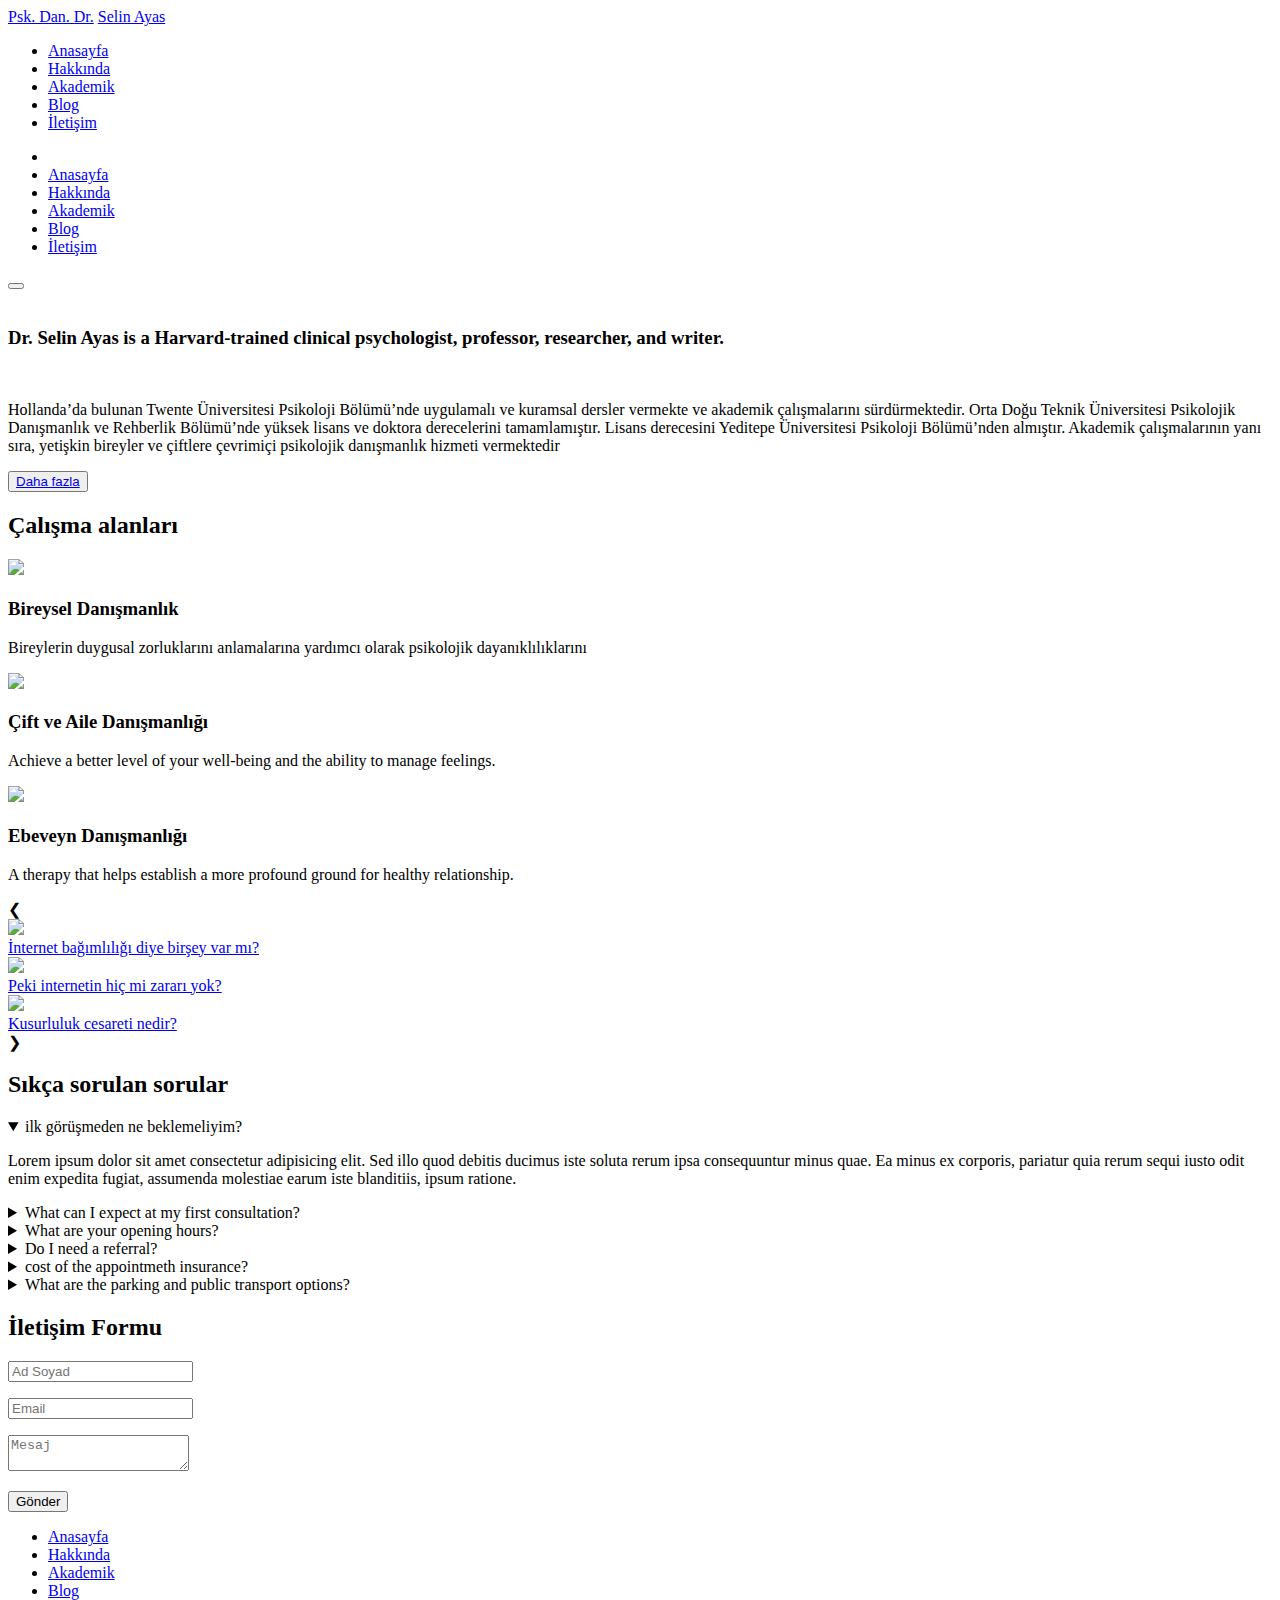
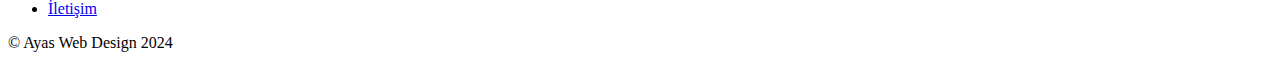
==== index.html @ 30da6a0c "Add files via upload" ====
<!DOCTYPE html>
<html lang="en">

  <link rel="stylesheet" href="styles/style.css"> 
  <link rel="stylesheet" href="https://cdnjs.cloudflare.com/ajax/libs/font-awesome/6.5.1/css/all.min.css" integrity="sha512-DTOQO9RWCH3ppGqcWaEA1BIZOC6xxalwEsw9c2QQeAIftl+Vegovlnee1c9QX4TctnWMn13TZye+giMm8e2LwA==" crossorigin="anonymous" referrerpolicy="no-referrer" />
<head>
  <meta charset="UTF-8">
  <meta name="viewport" content="width=device-width, initial-scale=1.0">
  <title>Psikolog Selin Ayas </title>
  
  <!-- Google font add start -->
  <link rel="preconnect" href="https://fonts.googleapis.com">
  <link rel="preconnect" href="https://fonts.gstatic.com" crossorigin>
  <link href="https://fonts.googleapis.com/css2?family=Poppins:ital,wght@0,100;0,200;0,300;0,400;0,500;0,600;0,700;0,800;0,900;1,100;1,200;1,300;1,400;1,500;1,600;1,700;1,800;1,900&display=swap" rel="stylesheet">
  
  <link href="https://fonts.googleapis.com/css2?family=Dancing+Script:wght@400..700&display=swap" rel="stylesheet">
 
  <link href="https://fonts.googleapis.com/css2?family=Dancing+Script:wght@400..700&family=Water+Brush&display=swap" rel="stylesheet">
  <!-- Google font add end -->



</head>


<body>
  
  <header class="header">
       <div class="divhead">
        <a href="/test/index.html">Psk. Dan. Dr.</a>
        <a href="/test/index.html">Selin Ayas</a>
       </div>

       <div class="social-icons_header">
        <a href="#" class="icon"><i class="fab fa-linkedin"></i></a>
        <a href="#" class="icon"><i class="fab fa-instagram"></i></a>
      </div>
      
      <nav class="navbar" id="navbar">
        <ul class="navul" id="navul">
          <li><a href="/test/index.html">Anasayfa </a></li>
          <li><a href="/test/hakkinda.html">Hakkında </a></li>
          <li><a href="/test/akademik.html">Akademik </a></li>
          <li><a href="/test/blog.html">Blog </a></li>
          <li><a href="/test/iletisim.html">İletişim </a></li>
        </ul>
        <ul class="navul-h" id="navul-h">
         <li class="navclose"><a href="#"></a></li>
         <li class="nav-li"><a href="/test/index.html">Anasayfa </a></li>
         <li class="nav-li"><a href="/test/hakkinda.html">Hakkında </a></li>
         <li class="nav-li"><a href="/test/akademik.html">Akademik </a></li>
         <li class="nav-li"><a href="/test/blog.html">Blog </a></li>
         <li class="nav-li"><a href="/test/iletisim.html">İletişim </a></li>
        </ul>
      </nav>
    

      <button class="hamburger" id="hamburger">
        <i class="fas fa-bars"></i>
      </button>

      <script>

const hamburger=document.getElementById('hamburger');
const navBAR=document.getElementById('navul-h');


hamburger.addEventListener('click', () => {
    navBAR.classList.toggle('show');
});
        
      </script>
    
  </header>

    <div class="div1">
      <img class="profile_image" src="images/profile_pic_square.jpg" alt="">
     <div class="div1_header">
      <h3>Dr. Selin Ayas is a Harvard-trained clinical psychologist, professor, researcher, and writer.
      </h3>
      <br>
      <p class="p1" style="color: black;">Hollanda’da bulunan Twente Üniversitesi Psikoloji Bölümü’nde uygulamalı ve kuramsal dersler vermekte ve akademik çalışmalarını sürdürmektedir. Orta Doğu Teknik Üniversitesi Psikolojik Danışmanlık ve Rehberlik Bölümü’nde yüksek lisans ve doktora derecelerini tamamlamıştır. Lisans derecesini Yeditepe Üniversitesi Psikoloji Bölümü’nden almıştır. Akademik çalışmalarının yanı sıra, yetişkin bireyler ve çiftlere çevrimiçi psikolojik danışmanlık hizmeti vermektedir

      </p>
     <button class="btn_dahafazla"><a href="/test/hakkinda.html">Daha fazla </a></button>
    </div>
    </div>
    <div class="div2">
      <h2>Çalışma alanları</h2>
      <div class="div21_buyuk">
         <div class="div21">
           <img src="images/bireysel.png" class="small_pic">
           <h3>Bireysel Danışmanlık</h3>
            <p>Bireylerin duygusal zorluklarını anlamalarına yardımcı olarak psikolojik dayanıklılıklarını</p>
        </div>
        <div class="div21">
         <img src="images/cift.png" class="small_pic">
         <h3>Çift ve Aile Danışmanlığı</h3>
         <p>Achieve a better level of your well-being and the ability to manage feelings.</p>
       </div>
       <div class="div21">
          <img src="images/ebeveyn.png" class="small_pic">
          <h3>Ebeveyn Danışmanlığı</h3>
         <p>A therapy that helps establish a more profound ground for healthy relationship.</p>
        </div>
      </div>
    </div>


 <div class="slideshow-container">  
  <a class="prev" onclick="plusSlides(-1)">&#10094;</a>
  <div class="mySlides">
  <div class="grid-section">   
    <article class="blog-card">
      <div class="blog-card__image">
        <img src="images/internet.jpg">
      </div>
      
	  <div class="blog-card__title">
        <a href="http://www.google.com">İnternet bağımlılığı diye birşey var mı?</a>
	  </div>
	

    </article>
	<article class="blog-card">
      <div class="blog-card__image">
        <img src="images/social_m.jpg">
      </div>
      
	  <div class="blog-card__title">
        <a href="http://www.google.com">Peki internetin hiç mi zararı yok?</a>
	  </div>
	
    </article>
	<article class="blog-card">
      <div class="blog-card__image">
        <img src="images/social_m2.jpg">
      </div>
      
	  <div class="blog-card__title">
        <a href="http://www.google.com">Kusurluluk cesareti nedir?</a>
	  </div>
    </article>
  </div>
  </div>
  <div class="mySlides fade">
  <div class="grid-section">    
    <article class="blog-card">
      <div class="blog-card__image">
        <img src="images/5.png">
      </div>
      
	  <div class="blog-card__title">
        <a href="http://www.google.com">kaybolduğumuzda şimdi ve buradaki halinize dönmek</a>
	  </div>
	 
    </article>


  </div>
  </div>
  
  <a class="next" onclick="plusSlides(1)">&#10095;</a>
  </div>

<script>
var slideIndex = 1;
showSlides(slideIndex);

function plusSlides(n) {
  showSlides(slideIndex += n);
}

function currentSlide(n) {
  showSlides(slideIndex = n);
}


function showSlides(n) {
  var i;
  var slides = document.getElementsByClassName("mySlides");
  var dots = document.getElementsByClassName("dot");
  if (n > slides.length) {slideIndex = 1}    
  if (n < 1) {slideIndex = slides.length}
  for (i = 0; i < slides.length; i++) {
      slides[i].style.display = "none";  
  }
  for (i = 0; i < dots.length; i++) {
      dots[i].className = dots[i].className.replace(" active", "");
  }
  slides[slideIndex-1].style.display = "block";  
  dots[slideIndex-1].className += " active";
}

</script>




<div class="faq-main">
  
  <div id="faq" class="faq-body">
    <div class="faq-header">
      <h2 class="faq-title">Sıkça sorulan sorular</h2>
      <div class="seperator"></div>
    </div>
    <div class="faq-list">
        <div>
          <details open>
            <summary title="How can I pay for my appointment?">ilk görüşmeden ne beklemeliyim?</summary>
            <p class="faq-content">Lorem ipsum dolor sit amet consectetur adipisicing elit. Sed illo quod debitis ducimus iste soluta rerum ipsa consequuntur minus quae. Ea minus ex corporis, pariatur quia rerum sequi iusto odit enim expedita fugiat, assumenda molestiae earum iste blanditiis, ipsum ratione.</p>
          </details>
          </div>
        <div>
          <details>
            <summary title="What can I expect at my first consultation?">What can I expect at my first consultation?</summary>
            <p class="faq-content">Lorem ipsum dolor sit amet consectetur adipisicing elit. Sequi, molestias similique! Molestiae sapiente omnis, illo facere odit reprehenderit eveniet consequuntur sit minus adipisci temporibus eius inventore quidem. Dignissimos, facere quae. Rem quas a laborum est officia pariatur voluptatum iusto perferendis aut labore fugit magni inventore nulla architecto, velit, facilis itaque.</p>
          </details>
          </div>
        <div>
          <details>
            <summary title="What are your opening hours?">What are your opening hours?</summary>
            <p class="faq-content">Lorem ipsum dolor sit amet consectetur adipisicing elit. Eos error ea accusantium? Sunt cum in, repudiandae et facere at nesciunt commodi non quia earum libero aliquid labore obcaecati repellendus consequatur! Nesciunt impedit ducimus illum unde optio veritatis atque facere, voluptate a odio asperiores laudantium rerum.</p>
          </details>
          </div>
        <div>
          <details>
            <summary title="Do I need a referral?">Do I need a referral?</summary>
            <p class="faq-content">Lorem ipsum dolor sit amet consectetur adipisicing elit. Facilis quisquam numquam labore explicabo cupiditate laboriosam. Ipsam explicabo possimus illum aspernatur.</p>
          </details>
          </div>
        <div>
          <details>
            <summary title="Is the cost of the appointment covered by private health insurance?">cost of the appointmeth insurance?</summary>
            <p class="faq-content">Lorem ipsum dolor, sit amet consectetur adipisicing elit. Explicabo quos quam asperiores enim sequi nihil? Iure blanditiis autem in ratione rerum, sequi cupiditate eos nemo iusto unde eaque voluptatum alias, porro aliquid sunt. Nesciunt veritatis, ex esse tempora laudantium officiis? Quas corrupti a aut sed quaerat, ipsa incidunt tempora velit dolor distinctio repellat tenetur illum consectetur quos veniam eius provident earum doloremque commodi! Minus amet, obcaecati rem, modi accusantium ad, deleniti possimus incidunt laudantium vitae iusto laborum culpa! Similique, repellat.</p>
          </details>
          </div>
        <div>
              <details>
                  <summary title="What are the parking and public transport options?">What are the parking and public transport options?</summary>
                  <p class="faq-content">Lorem ipsum dolor sit amet consectetur adipisicing elit. Facilis quisquam numquam labore explicabo cupiditate laboriosam. Ipsam explicabo possimus illum aspernatur.</p>
              </details>
          </div>
    </div>
  </div>
</div>




<div class="overfoot">
  <div class="iletisim_header"><h2>İletişim Formu</h2></div>
  <div id="form-main">
    <div id="form-div">
      <form action="https://api.web3forms.com/submit" method="POST" class="form" id="form1">
        
        <input type="hidden" name="access_key" value="42c7971b-9fc4-434e-9982-c3ddbe418fd2">
        
        <p class="name">
          <input name="name" required type="text" class="validate[required,custom[onlyLetter],length[0,100]] feedback-input" placeholder="Ad Soyad" id="name" />
        </p>
        
        <p class="email">
          <input name="email" required type="email" class="validate[required,custom[email]] feedback-input" id="email" placeholder="Email" />
        </p>
        
        <p class="text">
          <textarea name="text" required class="validate[required,length[6,300]] feedback-input" id="comment" placeholder="Mesaj"></textarea>
        </p>
        
        
        <div class="submit">
          <input type="submit" value="Gönder" id="button-blue"/>
          <div class="ease"></div>
        </div>
      </form>
    </div>
  </div>
</div>

<script>
  const form = document.getElementById("form");
const result = document.getElementById("result");
</script>



<footer class="footer">
<nav class="navbar_end" id="navbar">
  <ul class="navul_end" id="navul_end">
    <li><a href="/test/index.html">Anasayfa </a></li>
    <li><a href="/test/hakkinda.html">Hakkında </a></li>
    <li><a href="/test/akademik.html">Akademik </a></li>
    <li><a href="/test/blog.html">Blog </a></li>
    <li><a href="/test/iletisim.html">İletişim </a></li>
  </ul>
</nav>

<div class="social-icons">

  <a href="#" class="icon"><i class="fab fa-linkedin"></i></a>
  <a href="#" class="icon"><i class="fab fa-instagram"></i></a>
</div>


<p class="ayas">© Ayas Web Design 2024</p>

</footer>

</body>
<script src="/scripts/script.js"></script>
</html>
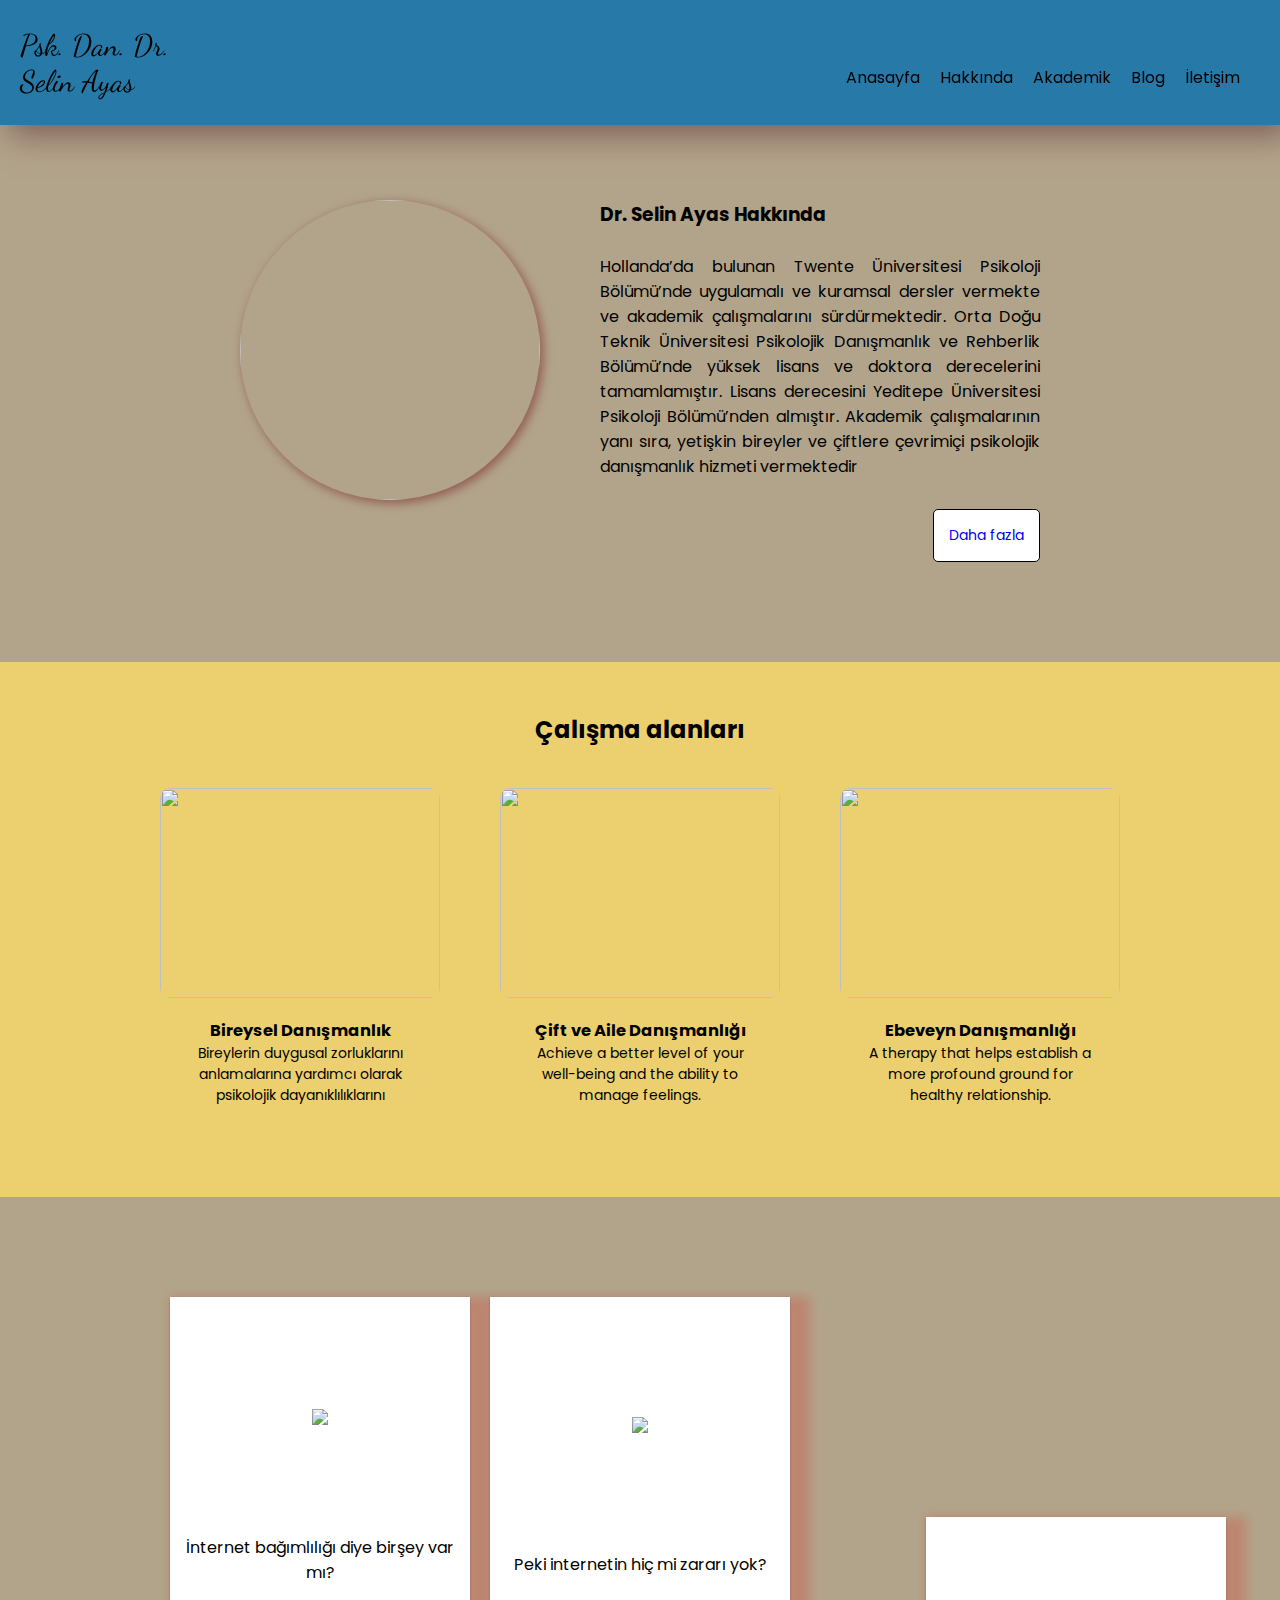
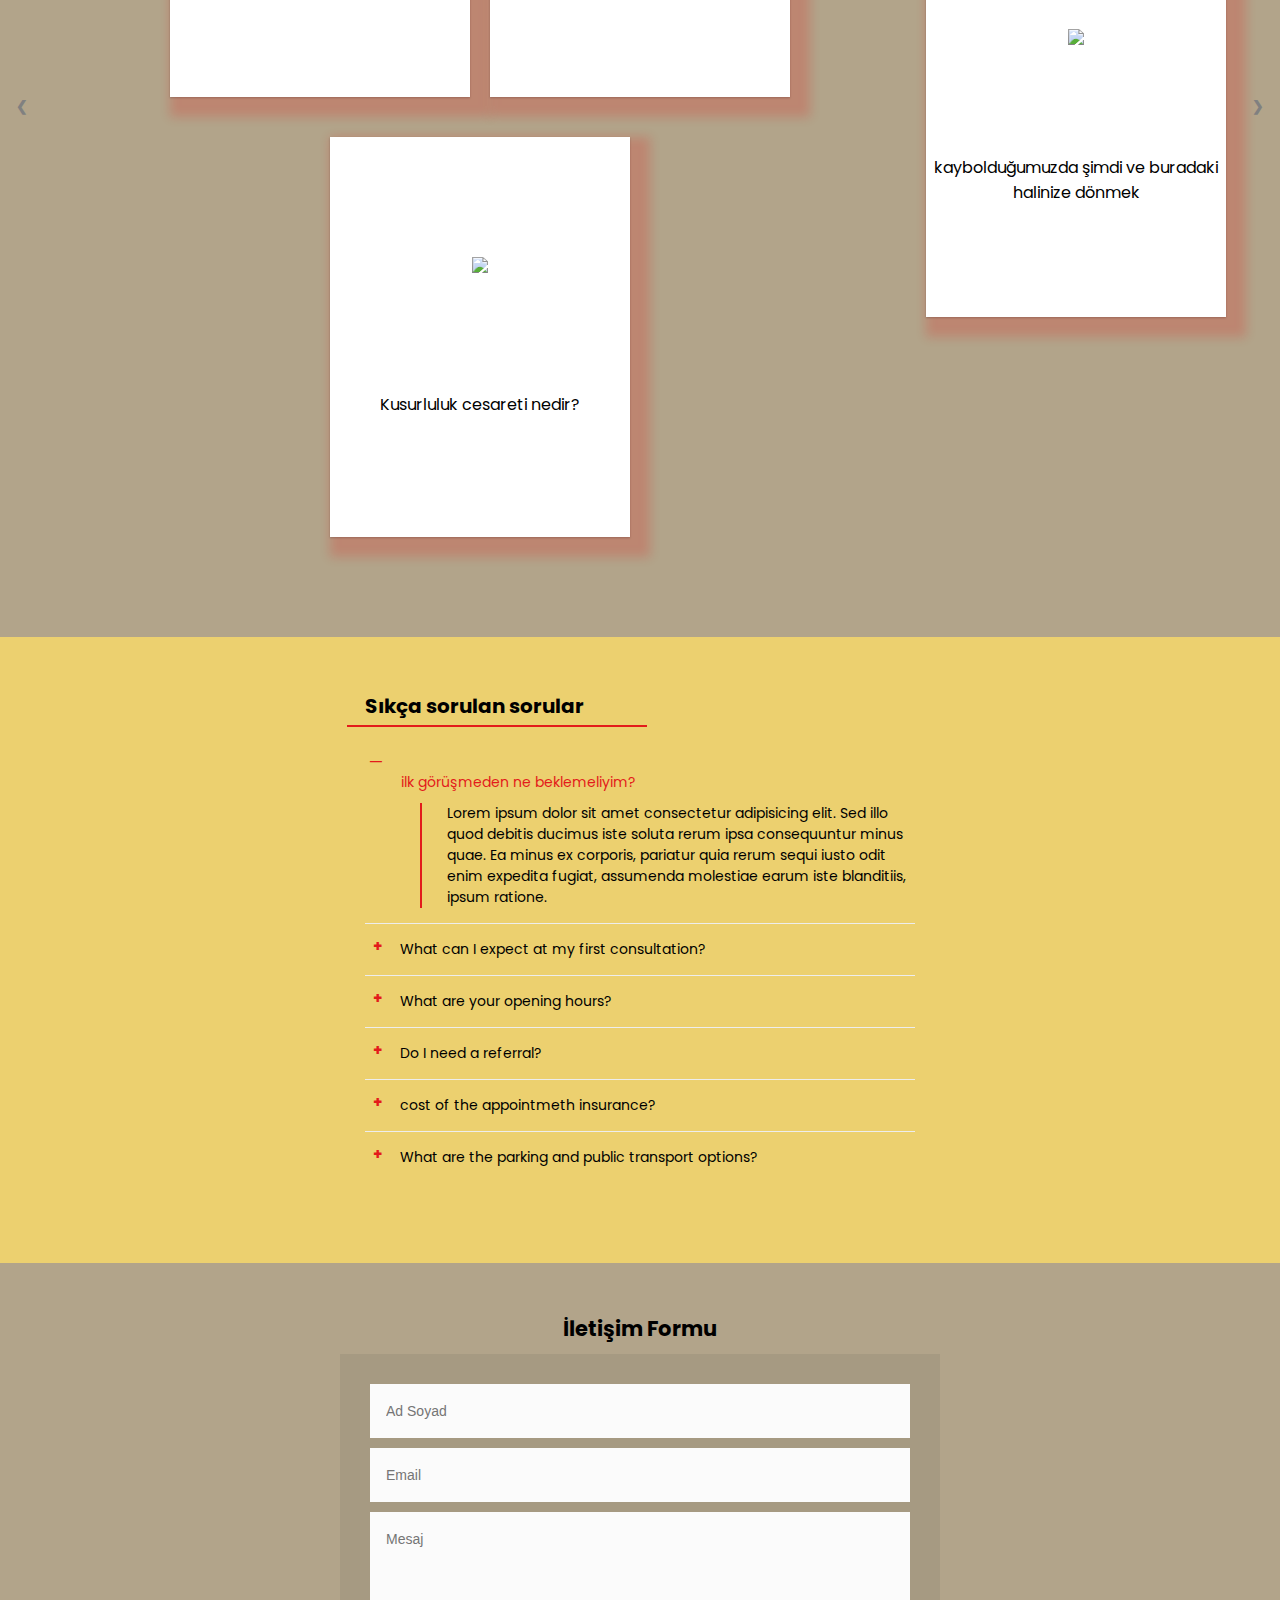
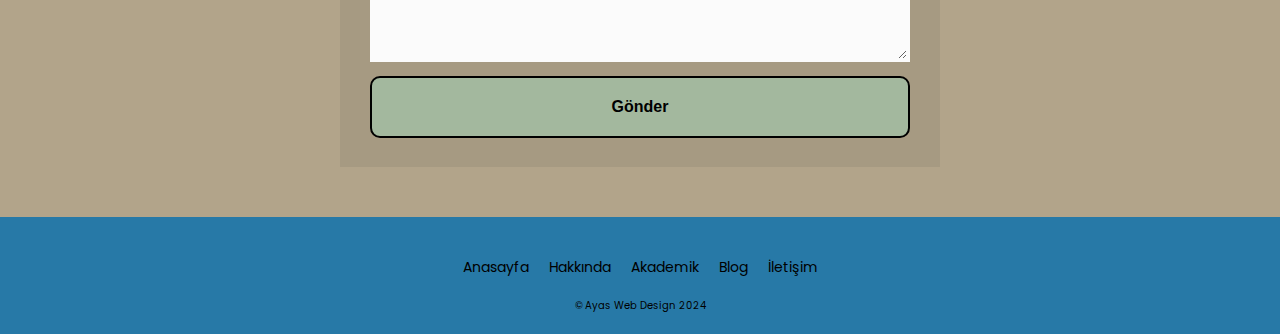
==== commit b1ac7c49: "Add files via upload" ====
--- a/index.html
+++ b/index.html
@@ -6,7 +6,9 @@
 <head>
   <meta charset="UTF-8">
   <meta name="viewport" content="width=device-width, initial-scale=1.0">
-  <title>Psikolog Selin Ayas </title>
+  <title>Dr. Selin Ayas </title>
+
+  <link rel="icon" href="images/Psychology_Logo.jpeg">
   
   <!-- Google font add start -->
   <link rel="preconnect" href="https://fonts.googleapis.com">
@@ -27,8 +29,8 @@
   
   <header class="header">
        <div class="divhead">
-        <a href="/test/index.html">Psk. Dan. Dr.</a>
-        <a href="/test/index.html">Selin Ayas</a>
+        <a href="index.html">Psk. Dan. Dr.</a>
+        <a href="index.html">Selin Ayas</a>
        </div>
 
        <div class="social-icons_header">
@@ -38,19 +40,19 @@
       
       <nav class="navbar" id="navbar">
         <ul class="navul" id="navul">
-          <li><a href="/test/index.html">Anasayfa </a></li>
-          <li><a href="/test/hakkinda.html">Hakkında </a></li>
-          <li><a href="/test/akademik.html">Akademik </a></li>
-          <li><a href="/test/blog.html">Blog </a></li>
-          <li><a href="/test/iletisim.html">İletişim </a></li>
+          <li><a href="index.html">Anasayfa </a></li>
+          <li><a href="hakkinda.html">Hakkında </a></li>
+          <li><a href="akademik.html">Akademik </a></li>
+          <li><a href="blog.html">Blog </a></li>
+          <li><a href="iletisim.html">İletişim </a></li>
         </ul>
         <ul class="navul-h" id="navul-h">
          <li class="navclose"><a href="#"></a></li>
-         <li class="nav-li"><a href="/test/index.html">Anasayfa </a></li>
-         <li class="nav-li"><a href="/test/hakkinda.html">Hakkında </a></li>
-         <li class="nav-li"><a href="/test/akademik.html">Akademik </a></li>
-         <li class="nav-li"><a href="/test/blog.html">Blog </a></li>
-         <li class="nav-li"><a href="/test/iletisim.html">İletişim </a></li>
+         <li class="nav-li"><a href="index.html">Anasayfa </a></li>
+         <li class="nav-li"><a href="hakkinda.html">Hakkında </a></li>
+         <li class="nav-li"><a href="akademik.html">Akademik </a></li>
+         <li class="nav-li"><a href="blog.html">Blog </a></li>
+         <li class="nav-li"><a href="iletisim.html">İletişim </a></li>
         </ul>
       </nav>
     
@@ -59,30 +61,20 @@
         <i class="fas fa-bars"></i>
       </button>
 
-      <script>
-
-const hamburger=document.getElementById('hamburger');
-const navBAR=document.getElementById('navul-h');
-
-
-hamburger.addEventListener('click', () => {
-    navBAR.classList.toggle('show');
-});
-        
-      </script>
+    
     
   </header>
 
     <div class="div1">
       <img class="profile_image" src="images/profile_pic_square.jpg" alt="">
      <div class="div1_header">
-      <h3>Dr. Selin Ayas is a Harvard-trained clinical psychologist, professor, researcher, and writer.
+      <h3>Dr. Selin Ayas Hakkında
       </h3>
       <br>
       <p class="p1" style="color: black;">Hollanda’da bulunan Twente Üniversitesi Psikoloji Bölümü’nde uygulamalı ve kuramsal dersler vermekte ve akademik çalışmalarını sürdürmektedir. Orta Doğu Teknik Üniversitesi Psikolojik Danışmanlık ve Rehberlik Bölümü’nde yüksek lisans ve doktora derecelerini tamamlamıştır. Lisans derecesini Yeditepe Üniversitesi Psikoloji Bölümü’nden almıştır. Akademik çalışmalarının yanı sıra, yetişkin bireyler ve çiftlere çevrimiçi psikolojik danışmanlık hizmeti vermektedir
 
       </p>
-     <button class="btn_dahafazla"><a href="/test/hakkinda.html">Daha fazla </a></button>
+     <button class="btn_dahafazla"><a href="hakkinda.html">Daha fazla </a></button>
     </div>
     </div>
     <div class="div2">
@@ -163,36 +155,7 @@
   <a class="next" onclick="plusSlides(1)">&#10095;</a>
   </div>
 
-<script>
-var slideIndex = 1;
-showSlides(slideIndex);
-
-function plusSlides(n) {
-  showSlides(slideIndex += n);
-}
-
-function currentSlide(n) {
-  showSlides(slideIndex = n);
-}
-
-
-function showSlides(n) {
-  var i;
-  var slides = document.getElementsByClassName("mySlides");
-  var dots = document.getElementsByClassName("dot");
-  if (n > slides.length) {slideIndex = 1}    
-  if (n < 1) {slideIndex = slides.length}
-  for (i = 0; i < slides.length; i++) {
-      slides[i].style.display = "none";  
-  }
-  for (i = 0; i < dots.length; i++) {
-      dots[i].className = dots[i].className.replace(" active", "");
-  }
-  slides[slideIndex-1].style.display = "block";  
-  dots[slideIndex-1].className += " active";
-}
-
-</script>
+
 
 
 
@@ -278,21 +241,18 @@
   </div>
 </div>
 
-<script>
-  const form = document.getElementById("form");
-const result = document.getElementById("result");
-</script>
+
 
 
 
 <footer class="footer">
 <nav class="navbar_end" id="navbar">
   <ul class="navul_end" id="navul_end">
-    <li><a href="/test/index.html">Anasayfa </a></li>
-    <li><a href="/test/hakkinda.html">Hakkında </a></li>
-    <li><a href="/test/akademik.html">Akademik </a></li>
-    <li><a href="/test/blog.html">Blog </a></li>
-    <li><a href="/test/iletisim.html">İletişim </a></li>
+    <li><a href="index.html">Anasayfa </a></li>
+    <li><a href="hakkinda.html">Hakkında </a></li>
+    <li><a href="akademik.html">Akademik </a></li>
+    <li><a href="blog.html">Blog </a></li>
+    <li><a href="iletisim.html">İletişim </a></li>
   </ul>
 </nav>
 
@@ -308,6 +268,6 @@
 </footer>
 
 </body>
-<script src="/scripts/script.js"></script>
+<script src="scripts/script.js"></script>
 </html>
 
--- a/styles/style.css
+++ b/styles/style.css
@@ -0,0 +1,1036 @@
+
+
+*{
+    font-family: "Poppins", sans-serif;
+    margin: 0;
+    padding: 0;
+    box-sizing: border-box;
+    outline: none;
+    border: none;
+    text-decoration: none;
+    /*text-transform: capitalize;*/
+    transition: .1s;
+   
+}
+
+.fa {
+    padding: 20px;
+    font-size: 30px;
+    width: 30px;
+    text-align: center;
+    text-decoration: none;
+    border-radius: 50%;
+  }
+
+html{
+    font-size: 62.5%;
+    scroll-behavior: smooth;
+}
+/* rgba(223, 176, 176, 0.39);*/
+:root{
+    --header-color: #2779a7);
+    --main-color: #b2a48a;
+    --main2-color:#ECD06F;
+    --main3-color:#2779a7;
+    --zemin-color:yellow;
+    --border:0.1rem solid rgba(255,255,255,0.4);
+    --yesil-color: rgb(196, 206, 172,.98);
+}
+
+body{ 
+    min-width: 30rem;
+    overflow: scroll;
+}
+
+
+/*--------------Header starts here-------------------------------*/
+.header {
+    /*backdrop-filter: blur(10px);*/
+    background-color: var(--main3-color);
+    align-items: center;
+    display: flex; 
+    justify-content: space-between;
+    height: 12.5rem;
+    box-shadow: 9px 9px 30px 0.5px rgba(110, 69, 69, 0.75);
+    position: fixed;
+    width: 100%;
+    z-index: 1000;
+}
+
+.divhead{
+    display: flex;
+    justify-content: baseline;
+    flex-direction: column;
+    align-items: baseline;
+    font-size: 3rem;
+    font-weight: 400;
+    width: 25rem;
+    padding: 2rem;
+   
+}
+
+.divhead a{
+    font-family: "Dancing Script", cursive;
+    color: #000;
+}
+
+.navul{
+    padding-top: 3rem;
+    
+    list-style-type: none;
+    display: flex;
+    padding-right: 2rem;
+}
+
+.navul-h{
+    display: none;
+    list-style-type: none;
+}
+.navbar{
+    margin-right: 2rem;
+}
+
+.nav-li{
+    padding: 2rem;
+    display: flex;
+    width: 100%;
+}
+
+.navclose {
+    height: 12.5rem;
+    width: 100%;
+}
+
+.header .hamburger{
+    margin-top: 3rem;
+    display: none;
+    background-color:transparent;
+    border: 0;
+    color: #0e0e0e;
+    font-size: 2.5rem;
+    cursor: pointer;
+    z-index: 1200;
+}
+
+.navbar a{
+    margin-top: 0;
+    margin-bottom: 0;
+    margin-left: 2rem;
+    margin-right: 0;
+    font-size: 1.6rem;
+    color: var(--black-color);
+    border-bottom: 0.1rem solid transparent ;
+}
+
+.navul a:hover {
+    border-color: var(--main-color);
+    color: var(--main2-color);
+    padding-bottom: 0.5rem;
+    width: 10rem;
+}
+.hamburger:hover{
+    color: var(--main2-color);
+}
+
+.nav-li:hover {
+    background-color: rgb(196, 207, 214);
+}
+
+
+
+@media screen and (max-width:960px) 
+{
+    .navul{
+        display: none;
+        flex-direction: column;
+        width: 100%;
+    }
+    .navul-h.show{
+        backdrop-filter: blur(10px);
+        position: fixed;
+        top: 0;
+        right: 0;
+        width: 100%;
+        z-index: 999;
+        background-color: rgba(255, 255, 255, 0.98);
+        display: flex;
+        flex-direction: column;
+        align-items: flex-start;
+        justify-content: flex-start;
+    }
+  
+    .header {
+    display: flex; 
+    
+    }
+
+    .header .hamburger {
+        display:block;
+        position: fixed;
+       
+        right: 4rem;
+
+    }
+}
+
+/*--------------Header ends here-------------------------------*/
+
+/*--------------div1 starts here-------------------------------*/
+
+.div1 {
+    display: flex;
+    justify-content: center;
+    padding-top: 20rem;
+    padding-left: 6rem;
+    padding-right: 6rem; 
+    padding-bottom: 10rem;
+   /* background-image:url(/images/plain_bg.jpg);*/
+    margin: auto;
+    background-color: var(--main-color);
+    box-shadow: 9px 9px 30px 0.5px rgb(29, 1, 1);
+   }
+
+
+.profile_image {
+    height: 30rem;
+    width: 30rem;
+    border-radius: 50%;
+    margin-left: 0;
+    margin-right: 6rem;
+    box-shadow: 3px 3px 10px 0.5px rgba(138, 69, 69, 0.75);
+}
+
+.div1_header {  
+    max-width: 44rem;
+    text-align: justify;
+    font-size: 1.6rem;
+}
+
+
+.btn_dahafazla {
+    background-color: rgb(255, 255, 255);
+    border: 0.1rem solid black;
+    font-size: 1.4rem;
+    padding: 1.5rem;
+    border-radius: .5rem;
+    margin-top: 3rem;
+    color: rgb(0, 0, 0);
+    float: right;
+}
+
+.btn_dahafazla:hover {
+    background-color: rgb(43, 70, 88);
+    
+    border: 0.1rem solid rgb(255, 255, 255);
+}
+
+.btn_dahafazla a:hover{
+    color: white;
+}
+.btn_dahafazla:active{
+    background-color: rgb(43, 70, 88);
+    border: 0.1rem solid rgb(0, 0, 0);
+}
+
+@media screen and (max-width:960px) 
+{
+    .div1{
+        width: 100%;
+        display: flex;
+        flex-direction: column;
+        align-items: center;
+    }
+    
+    .div1_header {  
+        max-width: 90rem;
+    }
+
+    .profile_image{
+        padding: 0;
+        margin-bottom: 2rem;
+        margin-right: 0;
+    }
+}
+
+/*--------------div1 ends here-------------------------------*/
+
+/*--------------div2 starts here-----------------------------*/
+
+
+.div2 {
+    display: flex;
+    justify-content: center;
+    flex-direction: column;
+    padding: 5rem 5rem;
+    background-color:var(--main2-color);
+    margin: auto;
+    align-items: center;
+    font-size: 1.6rem;
+}
+
+.div21_buyuk{
+display: flex;
+flex-wrap: wrap;
+justify-content: center;
+}
+
+.div21{
+    width: 30rem;
+    height: 40rem;
+    display: flex;
+    flex-direction: column;
+    text-align: center;
+    align-items: center;
+    font-size: 1.4rem;
+    padding: 0rem 3rem;
+    justify-content: center;
+    margin: 0 2rem;
+    border: 0.1rem solid transparent;
+    border-radius: .3rem;
+}
+
+.small_pic{
+    width: 28rem;
+    height: 21rem;
+    border-radius: 1rem;
+    margin-bottom: 2rem;
+}
+
+.div21:hover{
+    border: 0.1rem solid;
+    background-color: rgba(253, 253, 250, 0.2);
+    box-shadow: 1px 1px 10px 0.5px rgba(138, 69, 69, 0.5);
+}
+
+/*--------------div2 ends here-----------------------------*/
+
+
+
+/*---------------Blog card slider starts here------------*/
+
+
+/*Slider Section*/
+
+/*@import url("https://netdna.bootstrapcdn.com/font-awesome/4.5.0/css/font-awesome.css");
+@import url(https://fonts.googleapis.com/css?family=Roboto);
+@import url(https://fonts.googleapis.com/css?family=Open+Sans:400,800);*/
+
+
+.grid-section {
+  height: auto;
+  text-align: center;
+  margin: 0 auto;
+  display: flex;
+  flex-wrap: wrap;
+  justify-content: center;
+ 
+}
+
+/* Blog Card */
+.blog-card {
+  width: 30rem;
+  height: 40rem;
+  background: #fff;
+  display: flex;
+  flex-direction: column;
+  justify-content: space-evenly;
+  margin: 2rem 1rem;
+  cursor: pointer;
+  box-shadow: 10px 10px 10px 10px rgba(235, 14, 14, 0.2), 0 1px 2px rgba(0,0,0,0.24);
+  border: 0.1rem solid transparent;
+}
+
+
+
+.blog-card:hover {
+    border: 0.1rem solid;
+    box-shadow: 5px 5px 20px .5px rgba(0,0,0,0.6);
+}
+
+.blog-card__image {
+  width: 100%;
+  height: auto;
+  margin: 0;
+}
+
+.blog-card__image img {
+   
+  width: 100%;
+  height: auto;
+  -o-object-fit: cover;
+     object-fit: cover;
+  
+}
+
+.blog-card__title {
+    width: auto;
+    align-items: center;
+    text-align: center;
+    margin-left: 0.2rem;
+    margin-right: .2rem;
+
+}
+
+.blog-card__title a{
+color: #000;
+text-decoration:none;
+font-size: 1.6rem;
+font-weight: 400;
+
+}
+
+.blog-card__title:visited {
+ color:#C0C0C0
+}
+
+.blog-card hr {
+    width: 75%;
+    border-top: 0.1px solid #ffce00;
+    margin-top: 10px;
+}
+
+
+
+
+<!-- slider style starts here 
+
+.mySlides {
+    display: none;
+
+}
+img {vertical-align: middle;}
+
+/* Slideshow container */
+
+.slideshow-container {
+  max-width: auto;
+  display: flex;
+  flex-direction: row;
+  align-items: center;
+  justify-content:center;
+  margin: auto;
+  background-color: var(--main-color);
+  padding-top: 8rem;
+  padding-bottom: 8rem;
+}
+
+
+/* Next & previous buttons */
+.prev, .next{
+    cursor: pointer;
+
+    top: 50%;
+    width: auto;
+    padding: 16px;
+    margin-top: -22px;
+    color: grey;
+    font-weight: bold;
+    font-size: 1.4rem;
+    transition: 0.3s ease;
+    border-radius: 0 0 0 0;
+   
+  
+}
+
+/* Position the "next button" to the right */
+.next {
+  right: 0;
+  border-radius: 0 0 0 0;
+}
+
+/* On hover, add a black background color with a little bit see-through */
+.prev:hover, .next:hover {
+  background-color: rgba(0,0,0,0.1);
+}
+
+
+/* Fading animation */
+.fade {
+  -webkit-animation-name: fade;
+  -webkit-animation-duration: 1.5s;
+  animation-name: fade;
+  animation-duration: 1.5s;
+}
+
+@-webkit-keyframes fade {
+  from {opacity: .4} 
+  to {opacity: 1}
+}
+
+@keyframes fade {
+  from {opacity: .4} 
+  to {opacity: 1}
+}
+
+/* On smaller screens, decrease text size */
+@media only screen and (max-width: 360px) {
+  .prev, .next,.text {font-size: 11px}
+}
+
+/*---------------Blog card slider starts here------------*/
+/*---------------FAQ starts here-------------------------*/
+
+
+.faq-title {
+    font-size: 2rem;
+    margin: 0.4rem 0;
+}
+
+.faq-content{
+    margin-top:1rem;
+    font-size: 1.4rem;
+}
+
+div.seperator {
+    width: 30rem;
+    background-color: #e31b1b;
+    height: 0.2rem;
+    margin-left: -1.8rem;
+}
+
+.faq-list > div {
+    border-bottom: 0.07rem solid #ededed;
+    padding: 1.5rem 0rem;
+} 
+
+.faq-list > div:last-child {
+    border: unset;
+}
+
+details > summary {
+    list-style: none;
+}
+details > summary::-webkit-details-marker {
+    display: none;
+}
+
+summary {
+    font-size: 1.4rem;
+    
+    cursor: pointer;
+    -webkit-touch-callout: none;
+    -webkit-user-select: none;
+    -khtml-user-select: none;
+    -moz-user-select: none;
+    -ms-user-select: none; 
+    user-select: none;
+    transition: all 0.3s ease;
+}
+
+summary:hover {
+    color: #e31b1b;
+}
+
+details[open] summary ~ * {
+    animation: sweep .5s ease-in-out;
+}
+
+@keyframes sweep {
+    0%    {opacity: 0; margin-left: -10px}
+    100%  {opacity: 1; margin-left: 55px}
+}
+
+details[open] summary {
+    color: #e31b1b;
+}
+
+details[open] p {
+    border-left: 2px solid #e31b1b;
+    margin-left: 55px;
+    padding-left: 25px;
+    opacity: 100;
+    transition: all 1s ease;
+}
+
+details[open] summary:after {
+    content: "-";
+    font-size: 3.2rem;
+    margin: -33px 0.35em 0 0;
+    font-weight: 200;
+}
+
+.faq-main{
+    width: 100%;
+    background-color:var(--main2-color);
+    display: flex;
+    justify-content: center;
+}
+
+.faq-body {
+    max-width: 80rem;
+    align-self: center;
+    padding: 5em;
+   
+}
+
+.faq-header {
+    max-width: 80rem;
+}
+
+.faq-list {
+    max-width: 55em;
+    margin: 1em auto;
+    padding: 2em 0;
+}
+
+summary::-webkit-details-marker {
+    display: none;
+}
+
+
+summary:after {
+    background: transparent;
+    border-radius: 0.3em;
+    content: "+";
+    color: #e31b1b;
+    float: left;
+    font-size: 1.5rem;
+    font-weight: bold;
+    margin: -0.3em 0.65em 0 0;
+    padding: 0;
+    text-align: center;
+    width: 25px;
+}
+
+/*---------------FAQ ends here-------------------------*/
+
+/*---------------İletisim starts here------------------*/
+
+
+.iletisim_sayfa_header{
+    text-transform: none;
+    color: #000;
+    padding-top: 14.5rem;
+    font-size: 1.4rem;
+    display: flex;
+    flex-direction: column;
+    align-items: center;
+    justify-content: center;
+    /*background-color: rgb(196, 206, 172,.98);*/
+    background-color: var(--main-color);
+    /*background-image:url(/images/plain_bg.jpg);*/
+
+}
+.text_iletisim{
+    padding-left: 3rem;
+    padding-right: 3rem;
+    color: #000;
+    text-transform: none;
+}
+
+
+.overfoot{
+    padding-top: 5rem;
+    padding-bottom: 5rem;
+    background-color:var(--main-color);
+    /*background-image:url(/images/plain_bg.jpg);*/
+    text-transform:none;
+    display: flex;
+    flex-direction: column;
+    justify-content: center;
+    align-items: center;
+    padding-left: 1rem;
+    padding-right: 1rem;
+
+}
+
+.iletisim_header{
+    font-size: 1.4rem;
+    padding-bottom: 1rem;
+}
+
+
+
+
+#feedback-page{
+	text-align:center;
+}
+
+
+#form-div {
+	background-color:rgba(72,72,72,0.10);
+	
+	width: 60rem;
+    padding:3rem;
+ 
+}
+
+
+
+.feedback-input {
+	color:#3c3c3c;
+	font-family: Helvetica, Arial, sans-serif;
+    font-weight:500;
+	font-size: 1.4rem;
+	border-radius: 0;
+	line-height: 22px;
+	background-color: #fbfbfb;
+	padding: 13px 13px 13px 13px;
+	margin-bottom: 10px;
+	width:100%;
+	-webkit-box-sizing: border-box;
+	-moz-box-sizing: border-box;
+	-ms-box-sizing: border-box;
+	box-sizing: border-box;
+  border: 3px solid rgba(0,0,0,0);
+  text-transform: none;
+}
+
+.feedback-input:focus{
+	background: #fff;
+	box-shadow: 0;
+	border: 3px solid #3498db;
+	color: #3498db;
+	outline: none;
+    padding: 13px 13px 13px 13px;
+    text-transform: none;
+}
+
+.focused{
+	color:#30aed6;
+	border:#30aed6 solid 3px;
+}
+
+/* Icons ---------------------------------- */
+#name{
+	background-image: url(http://rexkirby.com/kirbyandson/images/name.svg);
+	background-size: 3px 30px;
+	background-position: 11px 8px;
+	background-repeat: no-repeat;
+}
+
+#name:focus{
+	background-image: url(http://rexkirby.com/kirbyandson/images/name.svg);
+	background-size: 30px 30px;
+	background-position: 8px 5px;
+  background-position: 11px 8px;
+	background-repeat: no-repeat;
+}
+
+#email{
+	background-image: url(http://rexkirby.com/kirbyandson/images/email.svg);
+	background-size: 30px 30px;
+	background-position: 11px 8px;
+	background-repeat: no-repeat;
+}
+
+#email:focus{
+	background-image: url(http://rexkirby.com/kirbyandson/images/email.svg);
+	background-size: 30px 30px;
+  background-position: 11px 8px;
+	background-repeat: no-repeat;
+}
+
+#comment{
+	background-image: url(http://rexkirby.com/kirbyandson/images/comment.svg);
+	background-size: 30px 30px;
+	background-position: 11px 8px;
+	background-repeat: no-repeat;
+}
+
+textarea {
+    width: 100%;
+    height: 150px;
+    line-height: 150%;
+    resize:vertical;
+}
+
+input:hover, textarea:hover,
+input:focus, textarea:focus {
+	background-color:white;
+}
+
+#button-blue{
+	font-family: 'Montserrat', Arial, Helvetica, sans-serif;
+	float:left;
+	width: 100%;
+	border: #000000 solid 2px;
+	cursor:pointer;
+	background-color: rgba(163, 185, 158, 0.98);
+	color:rgb(0, 0, 0);
+	font-size:1.6rem;
+	padding-top: 2rem;
+	padding-bottom:2rem;
+	-webkit-transition: all 0.3s;
+	-moz-transition: all 0.3s;
+	transition: all 0.3s;
+    margin-top:-1px;
+    font-weight:700;
+    border-radius: 1rem;
+    
+}
+
+#button-blue:hover{
+	background-color: rgba(95, 83, 83, 0.4);
+	color: #ffffff;
+    border-radius: 1rem;
+}
+	
+.submit:hover {
+	color: #e21010;
+    
+}
+	
+.ease {
+	width: 0px;
+	height: 6rem;
+	background-color: #eb0d0d;
+	-webkit-transition: .2s ease;
+	-moz-transition: .2s ease;
+	-o-transition: .2s ease;
+	-ms-transition: .2s ease;
+	transition: .2s ease;
+    border-radius: 1rem;
+}
+
+.submit:hover .ease{
+  width:100%;
+  background-color: rgba(115, 119, 95, 0.98);
+  border-radius: 1rem;
+}
+
+@media only screen and (max-width: 600px) {
+	#form-div{
+		
+		width: 30rem;
+		
+		
+		
+	}
+}
+/**//**//**//**//**/
+
+
+/*---------------iletisim ends here-------------------------*/
+/*---------------footer starts here------------------------*/
+
+.footer{
+    display: flex;
+    justify-content: center;
+    flex-direction: column;
+    background-color: var(--main3-color);
+    margin: auto;
+    height: auto;
+    text-align: center;
+    padding: 2rem;
+}
+.footer .ayas{
+    color: black;
+}
+
+
+
+.navul_end{
+    display: flex;
+    justify-content: center;
+    flex-direction: row;
+    flex-wrap: wrap;
+    list-style-type: none;
+   
+    font-size: 1.4rem;
+}
+.footer .navbar_end li{
+   padding-right: 1rem;
+   padding-left: 1rem;
+   padding-top: 2rem;
+  
+}
+
+.footer .navbar_end a{
+    color: black;
+}
+
+.footer .navbar_end a:hover{
+    color:var(--main2-color);
+}
+
+
+.social-icons_header {
+    right: 3rem;
+    top: 1rem;
+     position: fixed;
+     display: flex;
+     justify-content: center;
+ }
+ 
+ 
+ 
+ .social-icons {
+     display: flex;
+     justify-content: center;
+ }
+ 
+ .icon {
+     color: #000;
+     font-size: 2rem;
+     margin: 1rem 1rem;
+     transition: all 0.1s ease;
+ }
+ 
+ .icon:hover {
+    /* transform: scale(1.2);*/
+    /*transform: translateX(.2rem);*/
+    color: var(--main2-color);
+    
+ }
+
+
+
+/*---------------footer ends here------------------------*/
+
+/*---------------Blog page starts here-------------------------*/
+
+
+
+.container {
+    max-width: 80rem;
+    margin-left: auto;
+    margin-right: auto;
+    padding: 4rem 2rem;
+}
+.post {
+    background-color: #fff;
+    padding: 1.5rem;
+    margin-bottom: 2rem;
+    border-radius: 0.5rem;
+    box-shadow: 0 0.25rem 0.5rem rgba(0, 0, 0, 0.1);
+    transition: transform 0.3s ease-in-out, box-shadow 0.3s ease-in-out;
+    display: flex;
+    box-shadow: 3px 3px 10px 0.5px rgba(138, 69, 69, 0.75);
+    
+   
+    font-size: 1.5rem;
+}
+.post:hover {
+    transform: translateY(-0.5rem);
+    box-shadow: 3px 3px 10px 0.5px rgba(138, 69, 69, 0.75);
+}
+.post h2 {
+    margin-top: 0;
+    margin-bottom: 1rem;
+    font-size: 2rem;
+    color: black;
+}
+.post p {
+    margin-top: 1rem;
+    color: #666;
+}
+.post img {
+    max-width: 30rem;
+    height: auto;
+    border-radius: 0.5rem;
+    margin-right: 1rem;
+    
+}
+.post-link {
+    text-decoration: none;
+    color: inherit;
+}
+.pagination {
+    margin-top: 2rem;
+    text-align: center;
+}
+.pagination a {
+    display: inline-block;
+    padding: 0.5rem 1rem;
+    margin: 0 0.5rem;
+    background-color: #007bff;
+    color: #fff;
+    text-decoration: none;
+    border-radius: 0.5rem;
+    transition: background-color 0.3s ease-in-out;
+}
+.pagination a:hover {
+    background-color: #0056b3;
+}
+.pagination .disabled {
+    background-color: #ddd;
+    color: #666;
+    pointer-events: none;
+}
+
+@media screen and (max-width: 600px) {
+    .post {
+        width: 100%;
+        flex-direction: column;
+    }
+    .post img {
+        margin-bottom: 1rem;
+        margin-right: 0rem;
+    }
+}
+
+/*---------------Blog page ends here-------------------------*/
+
+
+/*---------------Alt Sayfalar starts here-----------------------*/
+.blog_arkaplan_with_pagination{
+    display: flex;
+    flex-direction: column;
+    justify-content: center; 
+    padding-top: 14.5rem;
+    padding-left: 2rem;
+    padding-right: 2rem;
+    padding-bottom: 2rem; 
+    /*background-color: rgb(196, 206, 172,.98); */
+    height: auto;
+    background-color:var(--main2-color);
+    /*background-image:url(/images/plain_bg.jpg);*/
+}
+.blog_arkaplan {
+    display: flex;
+    justify-content: center; 
+    padding-top: 14.5rem;
+    padding-left: 2rem;
+    padding-right: 2rem;
+    padding-bottom: 2rem; 
+    /*background-color: rgb(196, 206, 172,.98); */
+    height: auto;
+    background-color:var(--main2-color);
+    /*background-image:url(/images/plain_bg.jpg);*/
+}
+
+.blog_alan {
+    max-width: 90rem;
+    display:block;
+    text-align: left;
+    background-color: var(--main-color);
+    padding: 3rem;
+   /* border-radius: 2rem;*/
+    box-shadow: 3px 3px 10px 0.5px rgba(138, 69, 69, 0.75);
+    
+
+}
+.blog_baslik {
+    padding-top: 2rem;
+    padding-bottom: 2rem;
+    font-size: 2.5rem;
+}
+.pic1 {
+    width:35rem ;
+    padding-top: 1rem;
+    padding-right: 2rem;
+    padding-bottom: 2rem;
+    float: left;
+}
+.pic2 {
+    width:35rem ;
+    padding-top: 1rem;
+    padding-left: 2rem;
+    padding-bottom: 2rem;
+    float: right;
+}
+.blog_paragraf {
+    color: black; 
+    font-size: 1.6rem;
+    
+}
+.list {
+    font-size: 1.6rem;
+}
+
+.h3 {
+    font-size: 1.6rem;
+  }
+
+/*---------------Alt Sayfalar ends here-------------------------*/
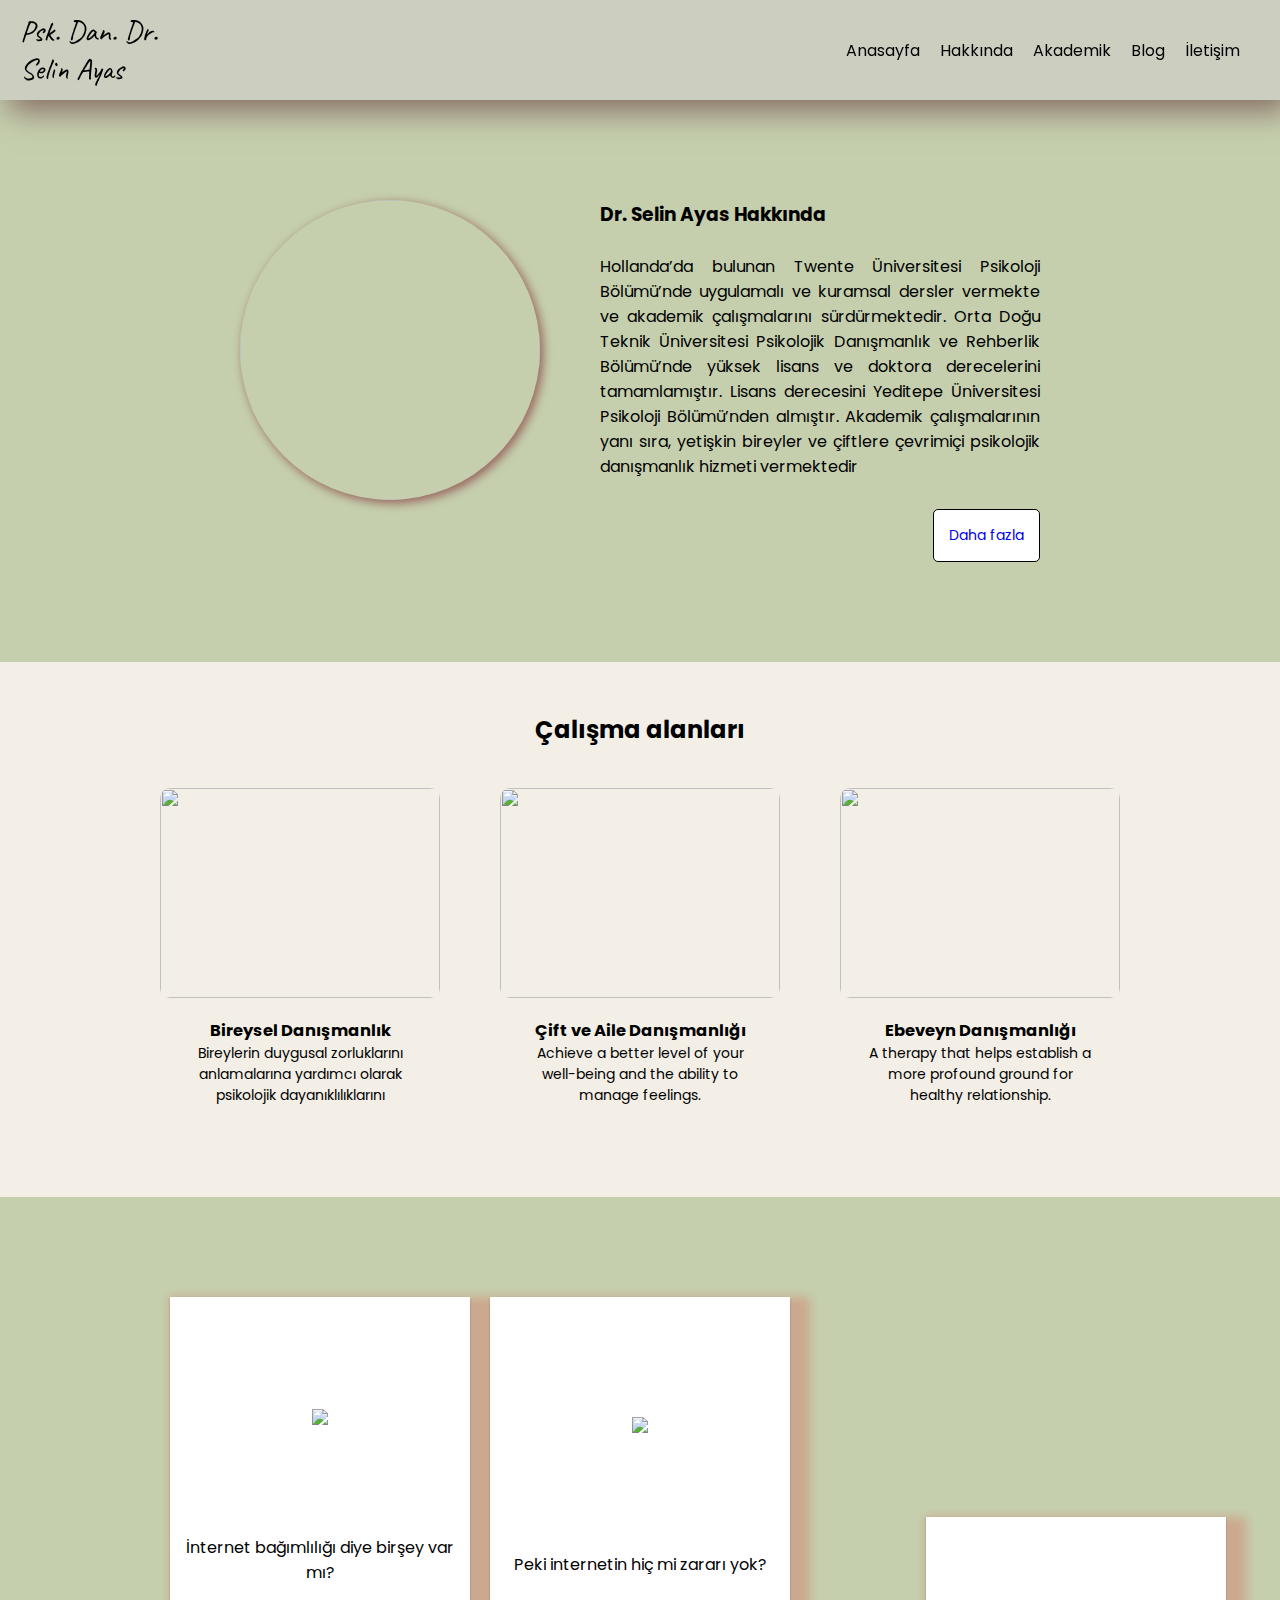
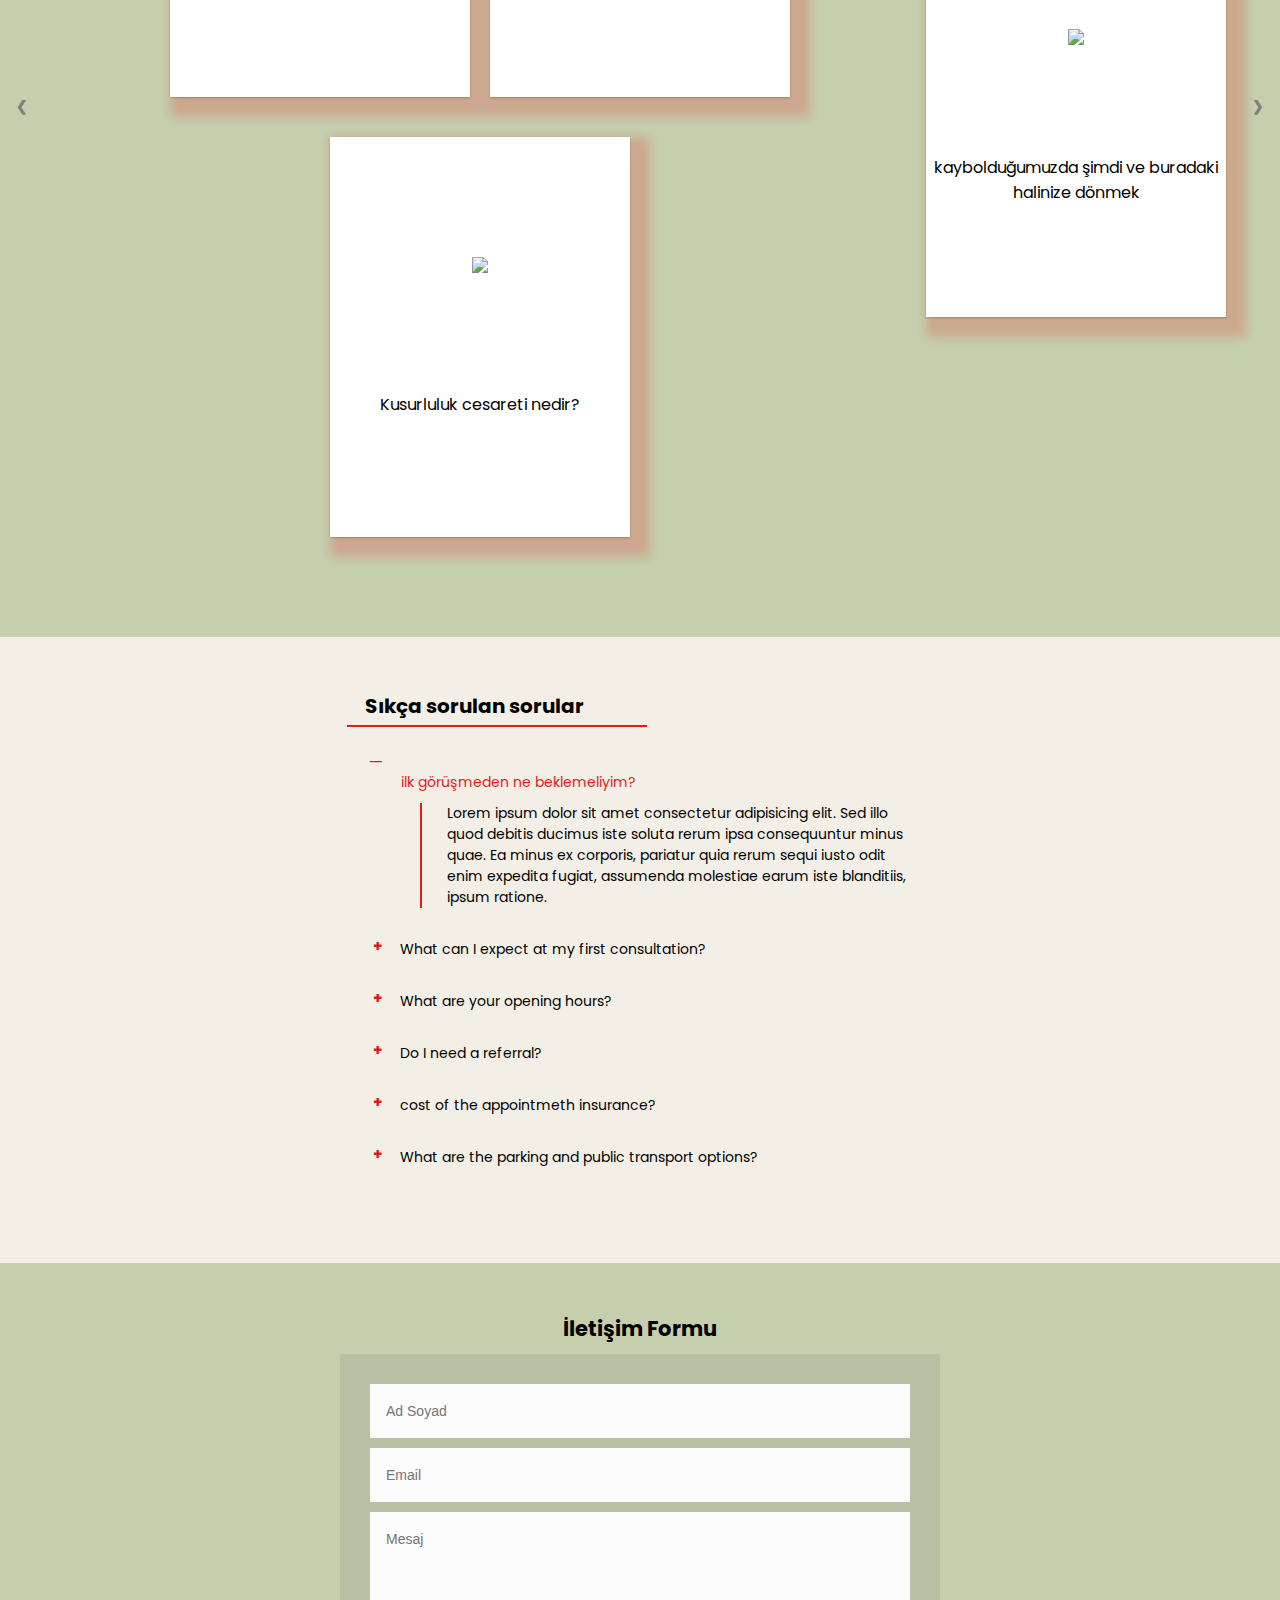
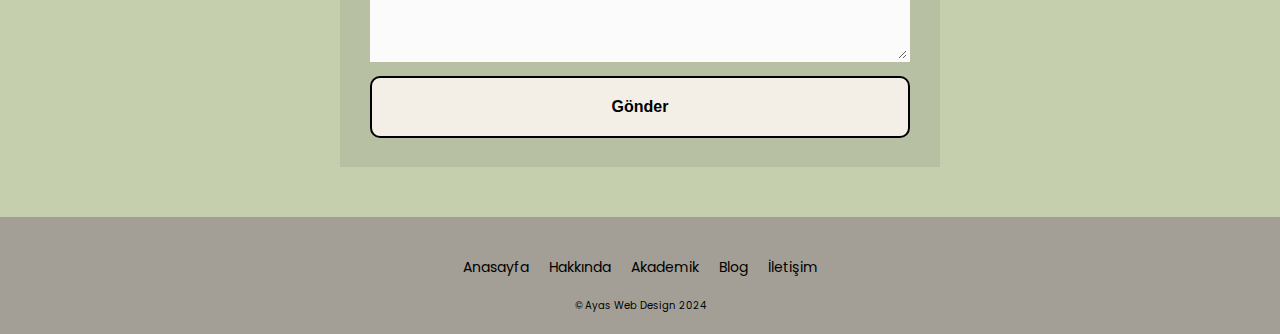
==== commit a46d128f: "Add files via upload" ====
--- a/index.html
+++ b/index.html
@@ -20,6 +20,11 @@
   <link href="https://fonts.googleapis.com/css2?family=Dancing+Script:wght@400..700&family=Water+Brush&display=swap" rel="stylesheet">
   <!-- Google font add end -->
 
+  <link href="https://fonts.googleapis.com/css2?family=Marck+Script&display=swap" rel="stylesheet">
+
+  <link href="https://fonts.googleapis.com/css2?family=Marck+Script&family=Yesteryear&display=swap" rel="stylesheet">
+  <link href="https://fonts.googleapis.com/css2?family=Caveat:wght@400..700&family=Marck+Script&family=Yesteryear&display=swap" rel="stylesheet">
+
 
 
 </head>
@@ -33,10 +38,7 @@
         <a href="index.html">Selin Ayas</a>
        </div>
 
-       <div class="social-icons_header">
-        <a href="#" class="icon"><i class="fab fa-linkedin"></i></a>
-        <a href="#" class="icon"><i class="fab fa-instagram"></i></a>
-      </div>
+      
       
       <nav class="navbar" id="navbar">
         <ul class="navul" id="navul">
--- a/styles/style.css
+++ b/styles/style.css
@@ -29,14 +29,15 @@
 /* rgba(223, 176, 176, 0.39);*/
 :root{
     --header-color: #2779a7);
-    --main-color: #b2a48a;
-    --main2-color:#ECD06F;
-    --main3-color:#2779a7;
+    --main-color: rgb(196, 206, 172,.98);
+    --main2-color:#f3efe6;
+    --main3-color:#749679;
     --zemin-color:yellow;
     --border:0.1rem solid rgba(255,255,255,0.4);
     --yesil-color: rgb(196, 206, 172,.98);
 }
 
+
 body{ 
     min-width: 30rem;
     overflow: scroll;
@@ -45,12 +46,12 @@
 
 /*--------------Header starts here-------------------------------*/
 .header {
-    /*backdrop-filter: blur(10px);*/
-    background-color: var(--main3-color);
+    backdrop-filter: blur(10px);
+    background-color: rgba(209, 206, 203, 0.6);
     align-items: center;
     display: flex; 
     justify-content: space-between;
-    height: 12.5rem;
+    height: 10rem;
     box-shadow: 9px 9px 30px 0.5px rgba(110, 69, 69, 0.75);
     position: fixed;
     width: 100%;
@@ -70,12 +71,17 @@
 }
 
 .divhead a{
-    font-family: "Dancing Script", cursive;
+  /*  font-family: "Dancing Script", cursive;*/
+  /*font-family: "Marck Script", cursive;*/
+  
+  /*  font-family: "Yesteryear", cursive;*/
+
+  font-family: "Caveat", cursive;
     color: #000;
 }
 
 .navul{
-    padding-top: 3rem;
+    
     
     list-style-type: none;
     display: flex;
@@ -102,7 +108,7 @@
 }
 
 .header .hamburger{
-    margin-top: 3rem;
+    
     display: none;
     background-color:transparent;
     border: 0;
@@ -296,11 +302,7 @@
     margin-bottom: 2rem;
 }
 
-.div21:hover{
-    border: 0.1rem solid;
-    background-color: rgba(253, 253, 250, 0.2);
-    box-shadow: 1px 1px 10px 0.5px rgba(138, 69, 69, 0.5);
-}
+
 
 /*--------------div2 ends here-----------------------------*/
 
@@ -746,7 +748,7 @@
 	width: 100%;
 	border: #000000 solid 2px;
 	cursor:pointer;
-	background-color: rgba(163, 185, 158, 0.98);
+	background-color: var(--main2-color);
 	color:rgb(0, 0, 0);
 	font-size:1.6rem;
 	padding-top: 2rem;
@@ -767,7 +769,7 @@
 }
 	
 .submit:hover {
-	color: #e21010;
+	color: #b18686;
     
 }
 	
@@ -785,7 +787,7 @@
 
 .submit:hover .ease{
   width:100%;
-  background-color: rgba(115, 119, 95, 0.98);
+  background-color: #706a5ba4;
   border-radius: 1rem;
 }
 
@@ -808,7 +810,7 @@
     display: flex;
     justify-content: center;
     flex-direction: column;
-    background-color: var(--main3-color);
+    background-color: #706a5ba4;
     margin: auto;
     height: auto;
     text-align: center;
@@ -845,13 +847,7 @@
 }
 
 
-.social-icons_header {
-    right: 3rem;
-    top: 1rem;
-     position: fixed;
-     display: flex;
-     justify-content: center;
- }
+
  
  
  
@@ -1033,4 +1029,4 @@
     font-size: 1.6rem;
   }
 
-/*---------------Alt Sayfalar ends here-------------------------*/
+/*---------------Alt Sayfalar ends here-------------------------*/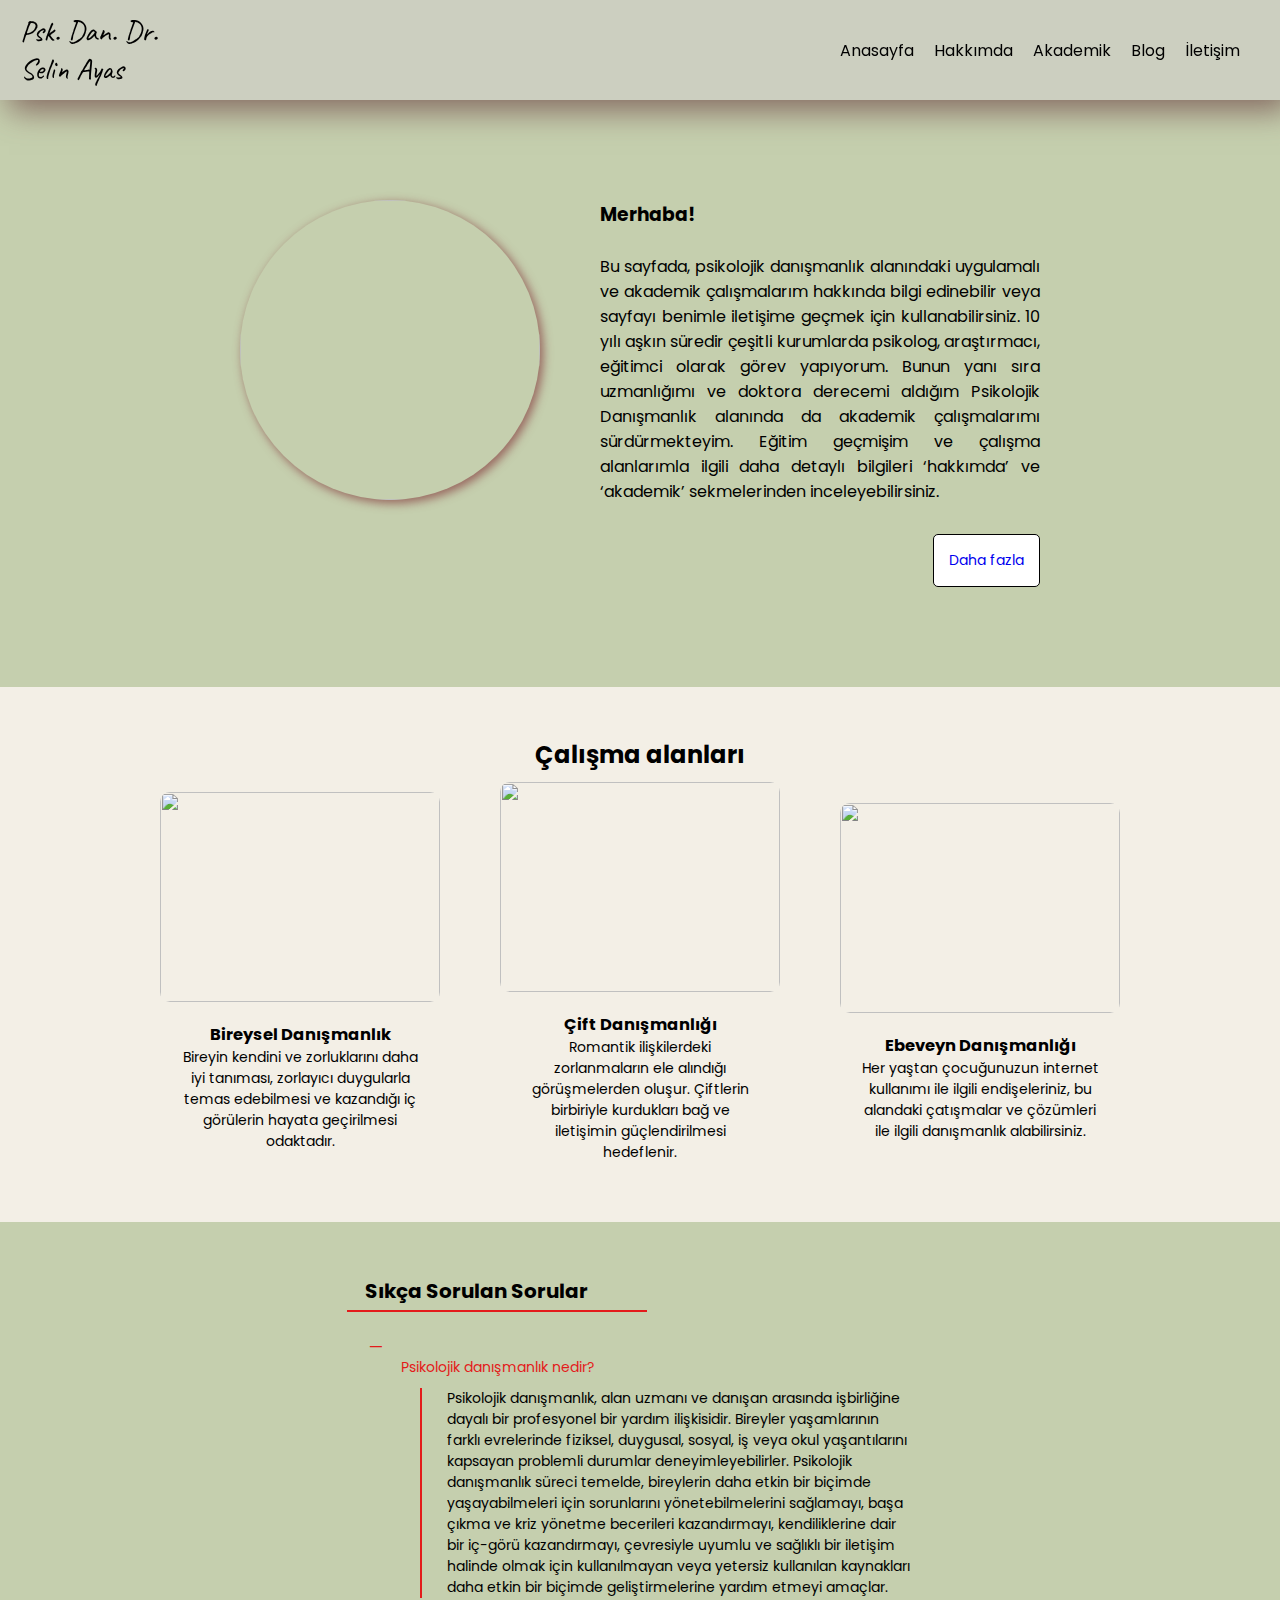
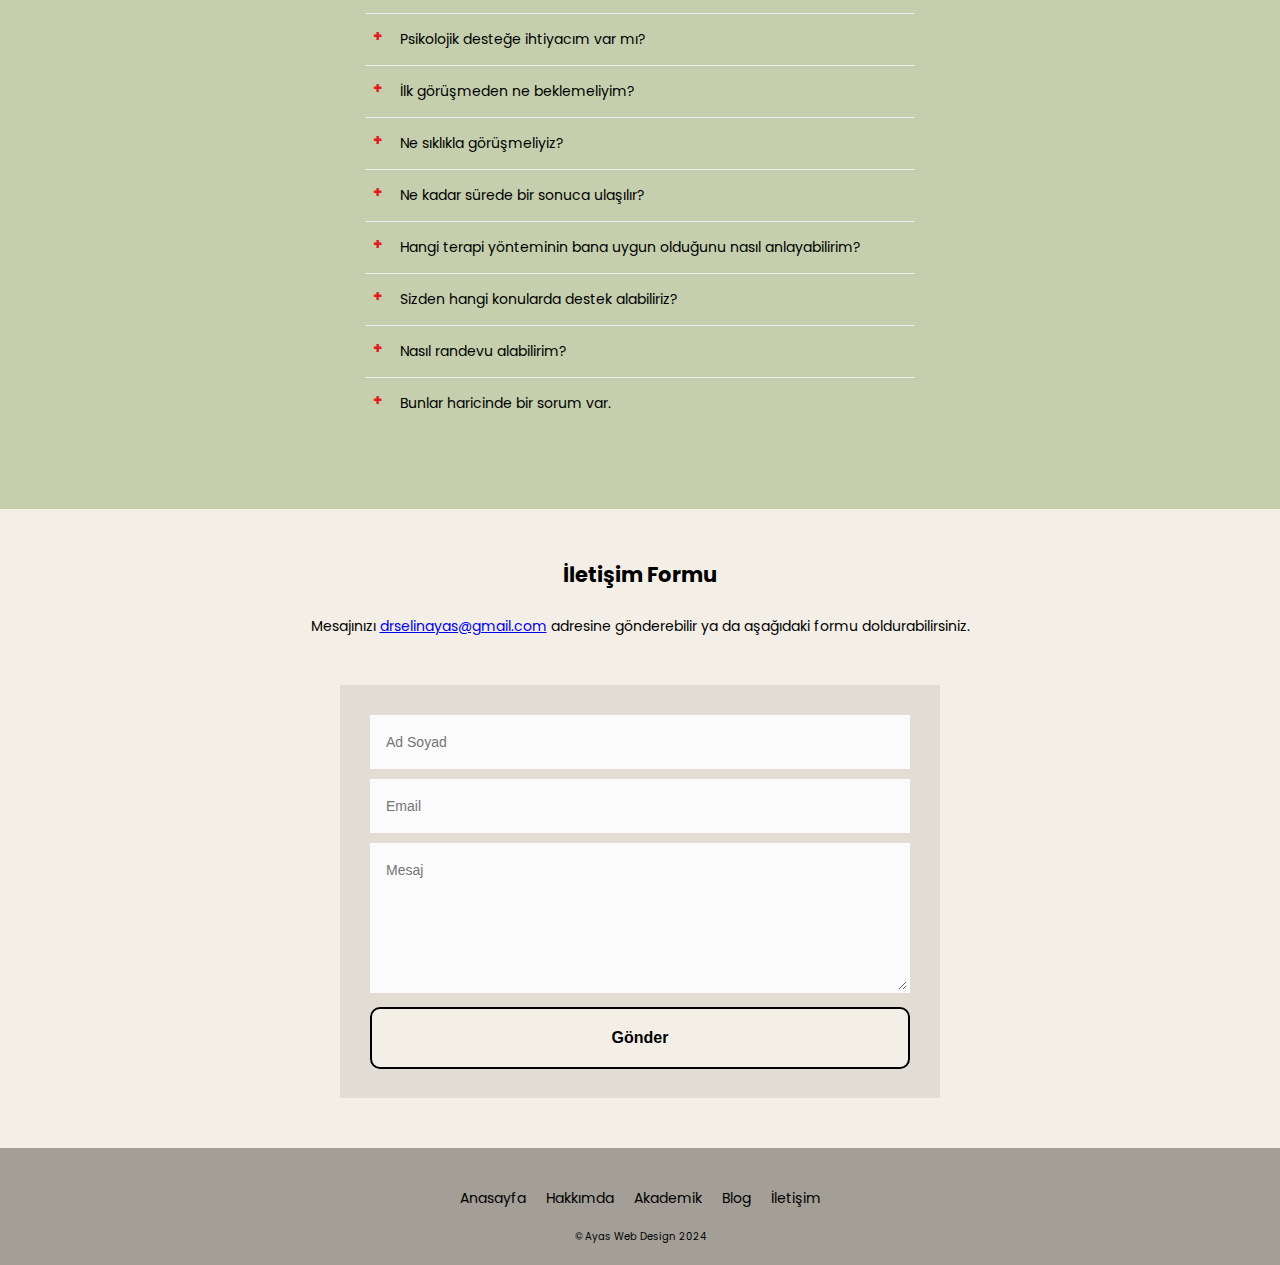
==== commit 63088566: "Add files via upload" ====
--- a/index.html
+++ b/index.html
@@ -25,10 +25,19 @@
   <link href="https://fonts.googleapis.com/css2?family=Marck+Script&family=Yesteryear&display=swap" rel="stylesheet">
   <link href="https://fonts.googleapis.com/css2?family=Caveat:wght@400..700&family=Marck+Script&family=Yesteryear&display=swap" rel="stylesheet">
 
-
+  <meta name="google-site-verification" content="x78KM9TkV4MeH3B0iaVZHwuE0kBMHx9DyWMCi0Md9Qk" />
 
 </head>
 
+<!-- Google tag (gtag.js) -->
+<script async src="https://www.googletagmanager.com/gtag/js?id=G-0DY1CL0X66"></script>
+<script>
+  window.dataLayer = window.dataLayer || [];
+  function gtag(){dataLayer.push(arguments);}
+  gtag('js', new Date());
+
+  gtag('config', 'G-0DY1CL0X66');
+</script>
 
 <body>
   
@@ -43,7 +52,7 @@
       <nav class="navbar" id="navbar">
         <ul class="navul" id="navul">
           <li><a href="index.html">Anasayfa </a></li>
-          <li><a href="hakkinda.html">Hakkında </a></li>
+          <li><a href="hakkinda.html">Hakkımda </a></li>
           <li><a href="akademik.html">Akademik </a></li>
           <li><a href="blog.html">Blog </a></li>
           <li><a href="iletisim.html">İletişim </a></li>
@@ -51,7 +60,7 @@
         <ul class="navul-h" id="navul-h">
          <li class="navclose"><a href="#"></a></li>
          <li class="nav-li"><a href="index.html">Anasayfa </a></li>
-         <li class="nav-li"><a href="hakkinda.html">Hakkında </a></li>
+         <li class="nav-li"><a href="hakkinda.html">Hakkımda </a></li>
          <li class="nav-li"><a href="akademik.html">Akademik </a></li>
          <li class="nav-li"><a href="blog.html">Blog </a></li>
          <li class="nav-li"><a href="iletisim.html">İletişim </a></li>
@@ -70,10 +79,10 @@
     <div class="div1">
       <img class="profile_image" src="images/profile_pic_square.jpg" alt="">
      <div class="div1_header">
-      <h3>Dr. Selin Ayas Hakkında
+      <h3>Merhaba!
       </h3>
       <br>
-      <p class="p1" style="color: black;">Hollanda’da bulunan Twente Üniversitesi Psikoloji Bölümü’nde uygulamalı ve kuramsal dersler vermekte ve akademik çalışmalarını sürdürmektedir. Orta Doğu Teknik Üniversitesi Psikolojik Danışmanlık ve Rehberlik Bölümü’nde yüksek lisans ve doktora derecelerini tamamlamıştır. Lisans derecesini Yeditepe Üniversitesi Psikoloji Bölümü’nden almıştır. Akademik çalışmalarının yanı sıra, yetişkin bireyler ve çiftlere çevrimiçi psikolojik danışmanlık hizmeti vermektedir
+      <p class="p1" style="color: black;"> Bu sayfada, psikolojik danışmanlık alanındaki uygulamalı ve akademik çalışmalarım hakkında bilgi edinebilir veya sayfayı benimle iletişime geçmek için kullanabilirsiniz. 10 yılı aşkın süredir çeşitli kurumlarda psikolog, araştırmacı, eğitimci olarak görev yapıyorum. Bunun yanı sıra uzmanlığımı ve doktora derecemi aldığım Psikolojik Danışmanlık alanında da akademik çalışmalarımı sürdürmekteyim. Eğitim geçmişim ve çalışma alanlarımla ilgili daha detaylı bilgileri ‘hakkımda’ ve ‘akademik’ sekmelerinden inceleyebilirsiniz.
 
       </p>
      <button class="btn_dahafazla"><a href="hakkinda.html">Daha fazla </a></button>
@@ -85,77 +94,24 @@
          <div class="div21">
            <img src="images/bireysel.png" class="small_pic">
            <h3>Bireysel Danışmanlık</h3>
-            <p>Bireylerin duygusal zorluklarını anlamalarına yardımcı olarak psikolojik dayanıklılıklarını</p>
+            <p>Bireyin kendini ve zorluklarını daha iyi tanıması, zorlayıcı duygularla temas edebilmesi ve kazandığı iç görülerin hayata geçirilmesi odaktadır. 
+            </p>
         </div>
         <div class="div21">
          <img src="images/cift.png" class="small_pic">
-         <h3>Çift ve Aile Danışmanlığı</h3>
-         <p>Achieve a better level of your well-being and the ability to manage feelings.</p>
+         <h3>Çift Danışmanlığı</h3>
+         <p>Romantik ilişkilerdeki zorlanmaların ele alındığı görüşmelerden oluşur. Çiftlerin birbiriyle kurdukları bağ ve iletişimin güçlendirilmesi hedeflenir.</p>
        </div>
        <div class="div21">
           <img src="images/ebeveyn.png" class="small_pic">
           <h3>Ebeveyn Danışmanlığı</h3>
-         <p>A therapy that helps establish a more profound ground for healthy relationship.</p>
+         <p>Her yaştan çocuğunuzun internet kullanımı ile ilgili endişeleriniz, bu alandaki çatışmalar ve çözümleri ile ilgili danışmanlık alabilirsiniz.</p>
         </div>
       </div>
     </div>
 
-
- <div class="slideshow-container">  
-  <a class="prev" onclick="plusSlides(-1)">&#10094;</a>
-  <div class="mySlides">
-  <div class="grid-section">   
-    <article class="blog-card">
-      <div class="blog-card__image">
-        <img src="images/internet.jpg">
-      </div>
-      
-	  <div class="blog-card__title">
-        <a href="http://www.google.com">İnternet bağımlılığı diye birşey var mı?</a>
-	  </div>
-	
-
-    </article>
-	<article class="blog-card">
-      <div class="blog-card__image">
-        <img src="images/social_m.jpg">
-      </div>
-      
-	  <div class="blog-card__title">
-        <a href="http://www.google.com">Peki internetin hiç mi zararı yok?</a>
-	  </div>
-	
-    </article>
-	<article class="blog-card">
-      <div class="blog-card__image">
-        <img src="images/social_m2.jpg">
-      </div>
-      
-	  <div class="blog-card__title">
-        <a href="http://www.google.com">Kusurluluk cesareti nedir?</a>
-	  </div>
-    </article>
-  </div>
-  </div>
-  <div class="mySlides fade">
-  <div class="grid-section">    
-    <article class="blog-card">
-      <div class="blog-card__image">
-        <img src="images/5.png">
-      </div>
-      
-	  <div class="blog-card__title">
-        <a href="http://www.google.com">kaybolduğumuzda şimdi ve buradaki halinize dönmek</a>
-	  </div>
-	 
-    </article>
-
-
-  </div>
-  </div>
-  
-  <a class="next" onclick="plusSlides(1)">&#10095;</a>
-  </div>
+    
+ 
 
 
 
@@ -166,46 +122,80 @@
   
   <div id="faq" class="faq-body">
     <div class="faq-header">
-      <h2 class="faq-title">Sıkça sorulan sorular</h2>
+      <h2 class="faq-title">Sıkça Sorulan Sorular</h2>
       <div class="seperator"></div>
     </div>
     <div class="faq-list">
         <div>
           <details open>
-            <summary title="How can I pay for my appointment?">ilk görüşmeden ne beklemeliyim?</summary>
-            <p class="faq-content">Lorem ipsum dolor sit amet consectetur adipisicing elit. Sed illo quod debitis ducimus iste soluta rerum ipsa consequuntur minus quae. Ea minus ex corporis, pariatur quia rerum sequi iusto odit enim expedita fugiat, assumenda molestiae earum iste blanditiis, ipsum ratione.</p>
-          </details>
-          </div>
-        <div>
-          <details>
-            <summary title="What can I expect at my first consultation?">What can I expect at my first consultation?</summary>
-            <p class="faq-content">Lorem ipsum dolor sit amet consectetur adipisicing elit. Sequi, molestias similique! Molestiae sapiente omnis, illo facere odit reprehenderit eveniet consequuntur sit minus adipisci temporibus eius inventore quidem. Dignissimos, facere quae. Rem quas a laborum est officia pariatur voluptatum iusto perferendis aut labore fugit magni inventore nulla architecto, velit, facilis itaque.</p>
-          </details>
-          </div>
-        <div>
-          <details>
-            <summary title="What are your opening hours?">What are your opening hours?</summary>
-            <p class="faq-content">Lorem ipsum dolor sit amet consectetur adipisicing elit. Eos error ea accusantium? Sunt cum in, repudiandae et facere at nesciunt commodi non quia earum libero aliquid labore obcaecati repellendus consequatur! Nesciunt impedit ducimus illum unde optio veritatis atque facere, voluptate a odio asperiores laudantium rerum.</p>
-          </details>
-          </div>
-        <div>
-          <details>
-            <summary title="Do I need a referral?">Do I need a referral?</summary>
-            <p class="faq-content">Lorem ipsum dolor sit amet consectetur adipisicing elit. Facilis quisquam numquam labore explicabo cupiditate laboriosam. Ipsam explicabo possimus illum aspernatur.</p>
-          </details>
-          </div>
-        <div>
-          <details>
-            <summary title="Is the cost of the appointment covered by private health insurance?">cost of the appointmeth insurance?</summary>
-            <p class="faq-content">Lorem ipsum dolor, sit amet consectetur adipisicing elit. Explicabo quos quam asperiores enim sequi nihil? Iure blanditiis autem in ratione rerum, sequi cupiditate eos nemo iusto unde eaque voluptatum alias, porro aliquid sunt. Nesciunt veritatis, ex esse tempora laudantium officiis? Quas corrupti a aut sed quaerat, ipsa incidunt tempora velit dolor distinctio repellat tenetur illum consectetur quos veniam eius provident earum doloremque commodi! Minus amet, obcaecati rem, modi accusantium ad, deleniti possimus incidunt laudantium vitae iusto laborum culpa! Similique, repellat.</p>
+            <summary title="Psikolojik danışmanlık nedir?">Psikolojik danışmanlık nedir?
+            </summary>
+            <p class="faq-content">Psikolojik danışmanlık, alan uzmanı ve danışan arasında işbirliğine dayalı bir profesyonel bir yardım ilişkisidir. Bireyler yaşamlarının farklı evrelerinde fiziksel, duygusal, sosyal, iş veya okul yaşantılarını kapsayan problemli durumlar deneyimleyebilirler. Psikolojik danışmanlık süreci temelde, bireylerin daha etkin bir biçimde yaşayabilmeleri için sorunlarını yönetebilmelerini sağlamayı, başa çıkma ve kriz yönetme becerileri kazandırmayı, kendiliklerine dair bir iç-görü kazandırmayı, çevresiyle uyumlu ve sağlıklı bir iletişim halinde olmak için kullanılmayan veya yetersiz kullanılan kaynakları daha etkin bir biçimde geliştirmelerine yardım etmeyi amaçlar. 
+            </p>
+          </details>
+          </div>
+        <div>
+          <details>
+            <summary title="Psikolojik desteğe ihtiyacım var mı?">Psikolojik desteğe ihtiyacım var mı?
+            </summary>
+            <p class="faq-content">Psikolojik destek almak için travmatik yaşantılara, psikiyatrik tanılar şart değildir. Her birey, iyi idare edemediğini düşündüğü durumlar, ilişkiler, duygular ve düşünceler nedeniyle psikolojik destek alabilir. Örneğin, yaşamda istenilen kadar etkin olamama, zorlayıcı durumlarla daha iyi baş edebilmek, yaşamdan ve ilişkilerden aldıkları doyumu artırmak, kendi değer ve ideallerine göre yaşayamama, kendilerini motive edecek hedefler bulmada zorlanma, ilişki, kariyer gibi alanlarda daha yapıcı adımlar atmak, hayatın çeşitli alanlarında kritik kararlar vermek gibi sebeplerle de ihtiyaç duyulursa psikolojik destek alınabilir. Bunun yanı sıra, dönemsel olarak ortaya çıkan duygusal ihtiyaçlar ve zorlanmalar (evlilik, boşanma süreci, göç, yas süreci vb.) için de destek alınabilir.
+            </p>
+          </details>
+          </div>
+        <div>
+          <details>
+            <summary title="İlk görüşmeden ne beklemeliyim?">İlk görüşmeden ne beklemeliyim? </summary>
+            <p class="faq-content">İlk görüşmede temel hedef sizi ve destek almak istediğiniz problemi etraflıca tanıyabilmektir. Dolayısıyla hem ele almak istediğiniz konuları genel çerçevede paylaşmanız hem de kendinizden ve hayatınızın farklı alanlarından bahsetmeniz istenir. İlk görüşmenin sonunda sürecin nasıl ilerleyeceğine dair bir genel bir yol haritası çizilebilir. Eğer bir yönlendirme söz konusu olacaksa (örneğin, psikiyatrist desteği veya farklı bir alan uzmanına yönlendirme), ilk görüşmede bu da değerlendirilir ve sizinle paylaşılır. Kişiyi ve problemi iyice tanıma bir görüşmeden fazla sürebilse de, bu temelin iyi atılması hedeflerin doğru belirlenmesi ve ilişkinin kurulabilmesi için çok değerlidir. Bu süreçte siz anlatırken terapistiniz de size dikkatlice dinleyerek, yeri geldiğinde durdurup sorular sorarak veya bağlantılar kurarak size en doğru şekilde anlamaya ve sizin bakış açınızdan dünyaya bakabilmeyi öğrenmeye çalışır.
+            </p>
+          </details>
+          </div>
+        <div>
+          <details>
+            <summary title="Ne sıklıkla görüşmeliyiz?">Ne sıklıkla görüşmeliyiz?</summary>
+            <p class="faq-content">En ideali haftalık düzende 50 dakikalık görüşmeleri olabildiğince aksatmadan sürdürmektir. Haftalık düzenin çeşitli sebeplerle mümkün olmaması durumunda iki haftada bir görüşme olacak şekilde de randevulaşılabilir. Sürecin verimliliği için daha seyrek veya düzensiz aralıklarla görüşmek önerilmez. Ancak seans sıklığı zaman içerisinde birlikte şekillendirilebilir. Örneğin, haftalık düzende başlayan bir danışanın görüşmeleri bir süre sonra iki haftada bir, daha sonrasında ise ayda bir devam edecek şekilde düzenlenebilir. Bu duruma danışan ve uzmanın birlikte karar vermesi önemlidir. 
+            </p>
+          </details>
+          </div>
+        <div>
+          <details>
+            <summary title="Ne kadar sürede bir sonuca ulaşılır?">Ne kadar sürede bir sonuca ulaşılır?</summary>
+            <p class="faq-content">Sürecin uzunluğu ve verimliliği birbirinden bağımsız iki farklı konu olsa da bireyler ne kadar sürede çözüme, rahatlığa ulaşacaklarını merak etmesi oldukça anlaşılırdır. Bu süreyi net olarak vermek yanıltıcı olacaktır ancak sürecin gidişatını etkileyen çeşitli etkenlerden bahsedebiliriz. Bunların en temelleri arasında destek almak istenen konu/konular, danışanın yaşam olayları, sosyal destek sistemi, süreçte nelerin hedeflendiği ve ne sıklıkla görüşmelere devam edilebildiği olarak örneklendirilebilir. Süreç içerisinde hedeflerin danışan ve uzman tarafından beraber belirlenerek yol planının beraber çizildiği ve ara ara değerlendirmelerin yapıldığı bir süreç, ne kadar devam edileceğinin anlaşılması açısından oldukça sağlıklı olacaktır. Bu doğrultuda hedeflere ulaşıldığı hissedildiğinde görüşme sıklığı azaltılarak takip görüşmeleri planlanabilir veya tamamen sonlandırılabilir. 
+            </p>
           </details>
           </div>
         <div>
               <details>
-                  <summary title="What are the parking and public transport options?">What are the parking and public transport options?</summary>
-                  <p class="faq-content">Lorem ipsum dolor sit amet consectetur adipisicing elit. Facilis quisquam numquam labore explicabo cupiditate laboriosam. Ipsam explicabo possimus illum aspernatur.</p>
+                  <summary title="Hangi terapi yönteminin bana uygun olduğunu nasıl anlayabilirim?">Hangi terapi yönteminin bana uygun olduğunu nasıl anlayabilirim?</summary>
+                  <p class="faq-content">Aslında hangi yöntemin kullanıldığı varılan sonuç bakımından anlamlı bir farklılık yaratmamaktadır. Tüm ekollerin farklı, ancak büyük ölçüde kesişen yollardan danışanı hedeflerine ulaştırmak için bir araç olduğunu biliyoruz. Bu konuda uzmanlığını iyi değerlendirmek terapistin sorumluluğundadır. Danışanın ekol farkını hissedebileceği yerler terapistin görüşmelerde odaklandığı alanlar, kullanılan egzersizler veya danışan ile kurduğu ilişki olabilir. Odak bazı durumlarda geçmişte yoğunlaşırken, bazen düşünceler, bazen duygular ve bedensel ihtiyaçlar ön plandadır. Ancak bu, sadece yoğunlaşılan alanı ifade edebilir, diğer alanların terapinin dışında kaldığı anlamına gelmez. Her ekolde hepsi bir bütün içinde yer almaktadır.
+                  </p>
               </details>
           </div>
+          <div>
+            <details>
+                <summary title="Sizden hangi konularda destek alabiliriz?">Sizden hangi konularda destek alabiliriz?</summary>
+                <p class="faq-content">Psikolojik ve sosyal yaşantıları birbirinden keskin sınırlarla ayırmak oldukça zordur. Bu sebeple konu başlıkları belirlemek her zaman çok anlamlı olmayabilir ve başka konularla çalışılamayacağı anlamına gelmez. Yine de genel bir çerçeve çizmek gerekirse, bireysel danışmanlık süreci kapsamında, yakın ilişkilere dair zorluklar, yaşamsal süreçlere uyum (göç, evlilik, boşanma, sağlık sorunları, engel durumunun oluşması), kaygı yönetimi, erteleme davranışı, kariyer alanında zorluklar, öz-değer ve çekingenlik gibi konularda yoğun olarak destek vermekteyim. Bunun yanı sıra çift danışmanlığı ise, birlikte yaşama, evliliğe hazırlık, evlilik, ebeveynliğe hazırlık ve ayrılık gibi süreçleri kapsayabilir. Son olarak, internet kullanımı ve teknoloji ile sağlıklı ilişki kurma ve bu alandaki çatışmaları yönetebilme üzerine kurulu çalışmalarım ve tecrübem doğrultusunda, ebeveyn danışmanlığı da vermekteyim. 
+
+                </p>
+            </details>
+        </div>
+        <div>
+          <details>
+              <summary title="Nasıl randevu alabilirim?">Nasıl randevu alabilirim?</summary>
+              <p class="faq-content">İletişim formu doldurarak veya doğrudan <a style="text-transform: none; text-decoration-line: underline"; href="mailto:drselinayas@gmail.com"> drselinayas@gmail.com</a> adresinden bana ulaşabilirsiniz. Size en geç 24 saat içinde geri dönüş sağlayacağım. Randevu almadan önce sormak istedikleriniz varsa telefon ile 15 dakikalık bir ön-görüşme için randevulaşabiliriz. 
+ 
+
+              </p>
+          </details>
+      </div>
+      <div>
+        <details>
+            <summary title="Bunlar haricinde bir sorum var.">Bunlar haricinde bir sorum var.</summary>
+            <p class="faq-content">Lütfen sorunuzu iletişim formuna yazın. Size en geç 24 saat içinde dönüş sağlayacağım. 
+
+
+            </p>
+        </details>
+    </div>
     </div>
   </div>
 </div>
@@ -215,12 +205,21 @@
 
 <div class="overfoot">
   <div class="iletisim_header"><h2>İletişim Formu</h2></div>
+  
+  
+    <br>
+    <p style="font-size:14px">Mesajınızı <a style="text-transform: none; text-decoration-line: underline"; href="mailto:drselinayas@gmail.com"> drselinayas@gmail.com</a> adresine gönderebilir ya da aşağıdaki formu doldurabilirsiniz.</p>
+  
+  <br><br><br>
+
   <div id="form-main">
     <div id="form-div">
       <form action="https://api.web3forms.com/submit" method="POST" class="form" id="form1">
         
-        <input type="hidden" name="access_key" value="42c7971b-9fc4-434e-9982-c3ddbe418fd2">
-        
+       
+        <input type="hidden" name="access_key" value="4d628a6b-cd7e-43fb-9139-f08837d97cda">
+        
+        <!--42c7971b-9fc4-434e-9982-c3ddbe418fd2 -- cankatayas@gmail.com icin code -->
         <p class="name">
           <input name="name" required type="text" class="validate[required,custom[onlyLetter],length[0,100]] feedback-input" placeholder="Ad Soyad" id="name" />
         </p>
@@ -251,7 +250,7 @@
 <nav class="navbar_end" id="navbar">
   <ul class="navul_end" id="navul_end">
     <li><a href="index.html">Anasayfa </a></li>
-    <li><a href="hakkinda.html">Hakkında </a></li>
+    <li><a href="hakkinda.html">Hakkımda </a></li>
     <li><a href="akademik.html">Akademik </a></li>
     <li><a href="blog.html">Blog </a></li>
     <li><a href="iletisim.html">İletişim </a></li>
@@ -260,8 +259,8 @@
 
 <div class="social-icons">
 
-  <a href="#" class="icon"><i class="fab fa-linkedin"></i></a>
-  <a href="#" class="icon"><i class="fab fa-instagram"></i></a>
+  <a href="https://www.linkedin.com/in/selin-ayas-4461864a/" class="icon"><i class="fab fa-linkedin"></i></a>
+  <a href="https://www.instagram.com/drselinayas?utm_source=ig_web_button_share_sheet&igsh=ZDNlZDc0MzIxNw==" class="icon"><i class="fab fa-instagram"></i></a>
 </div>
 
 
--- a/styles/style.css
+++ b/styles/style.css
@@ -553,7 +553,7 @@
 
 .faq-main{
     width: 100%;
-    background-color:var(--main2-color);
+    background-color:var(--main-color);
     display: flex;
     justify-content: center;
 }
@@ -624,7 +624,7 @@
 .overfoot{
     padding-top: 5rem;
     padding-bottom: 5rem;
-    background-color:var(--main-color);
+    background-color:var(--main2-color);
     /*background-image:url(/images/plain_bg.jpg);*/
     text-transform:none;
     display: flex;
@@ -1029,4 +1029,4 @@
     font-size: 1.6rem;
   }
 
-/*---------------Alt Sayfalar ends here-------------------------*/+/*---------------Alt Sayfalar ends here-------------------------*/
